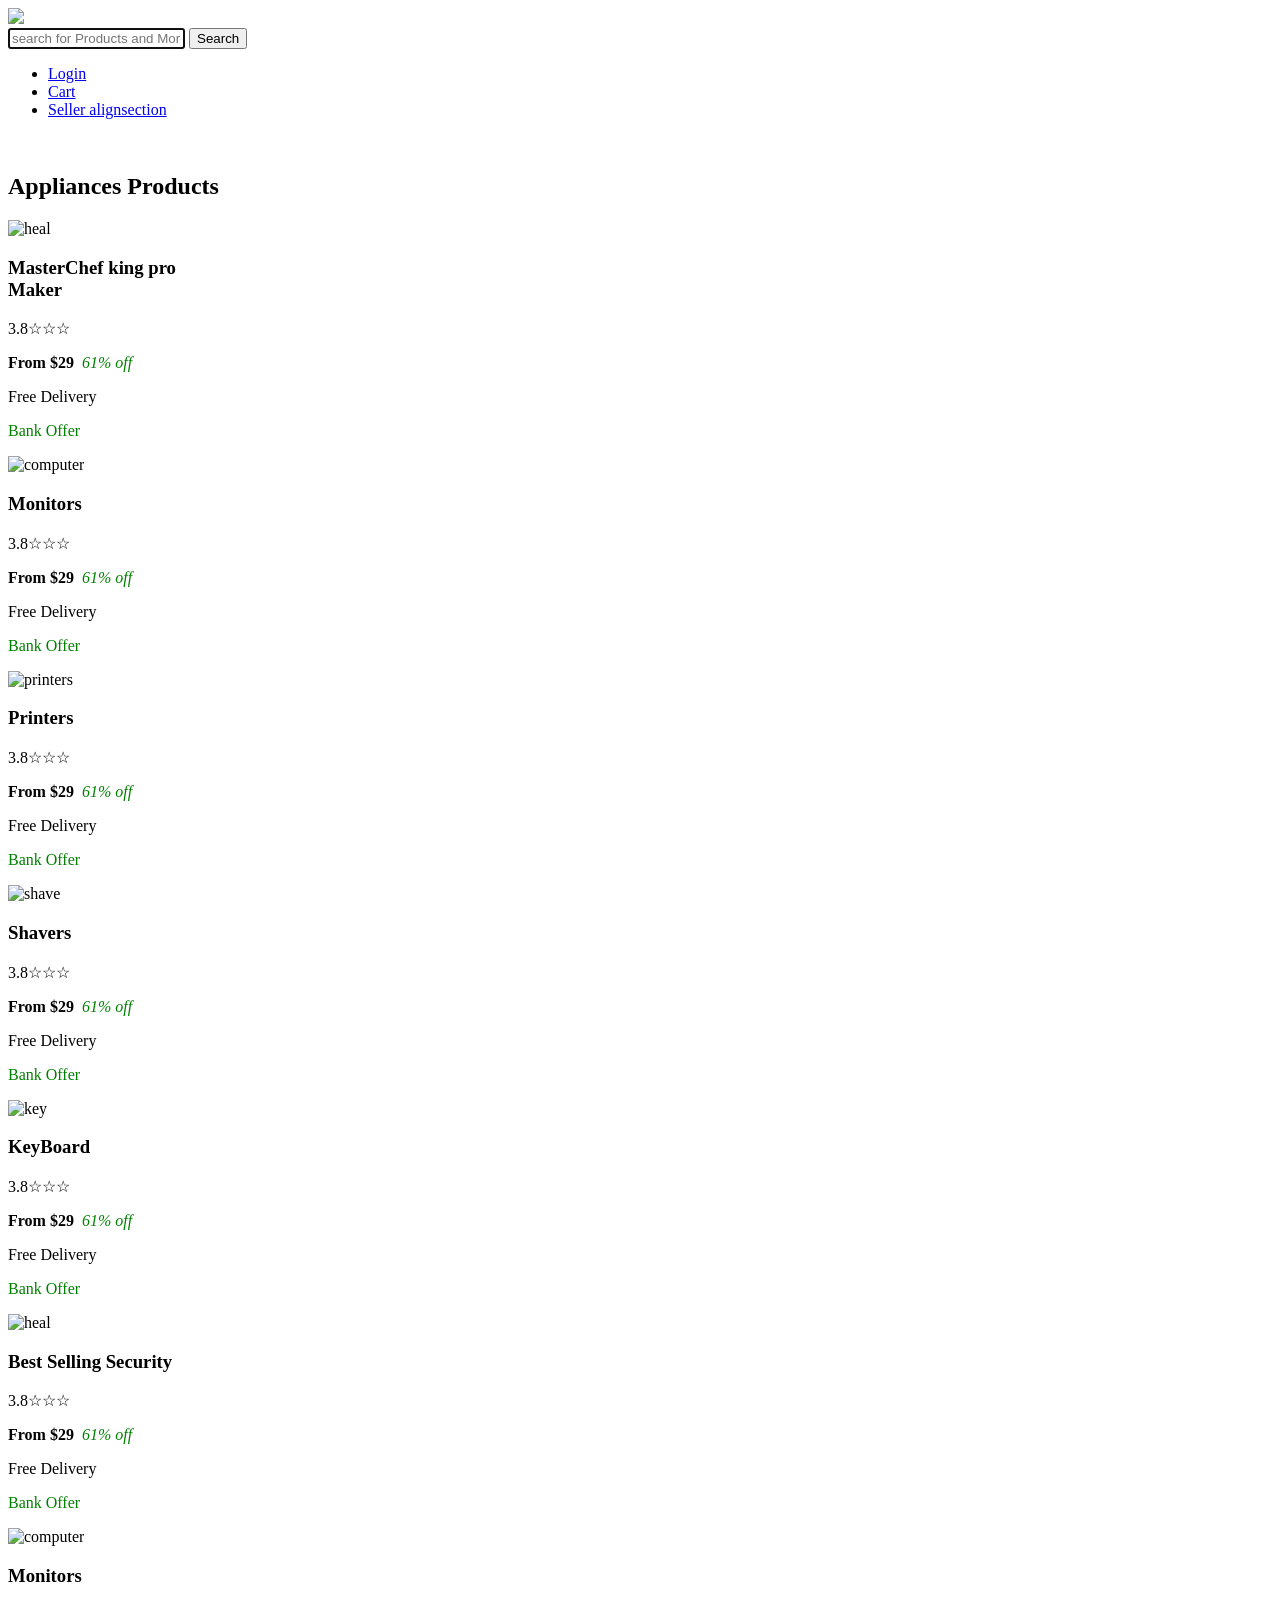
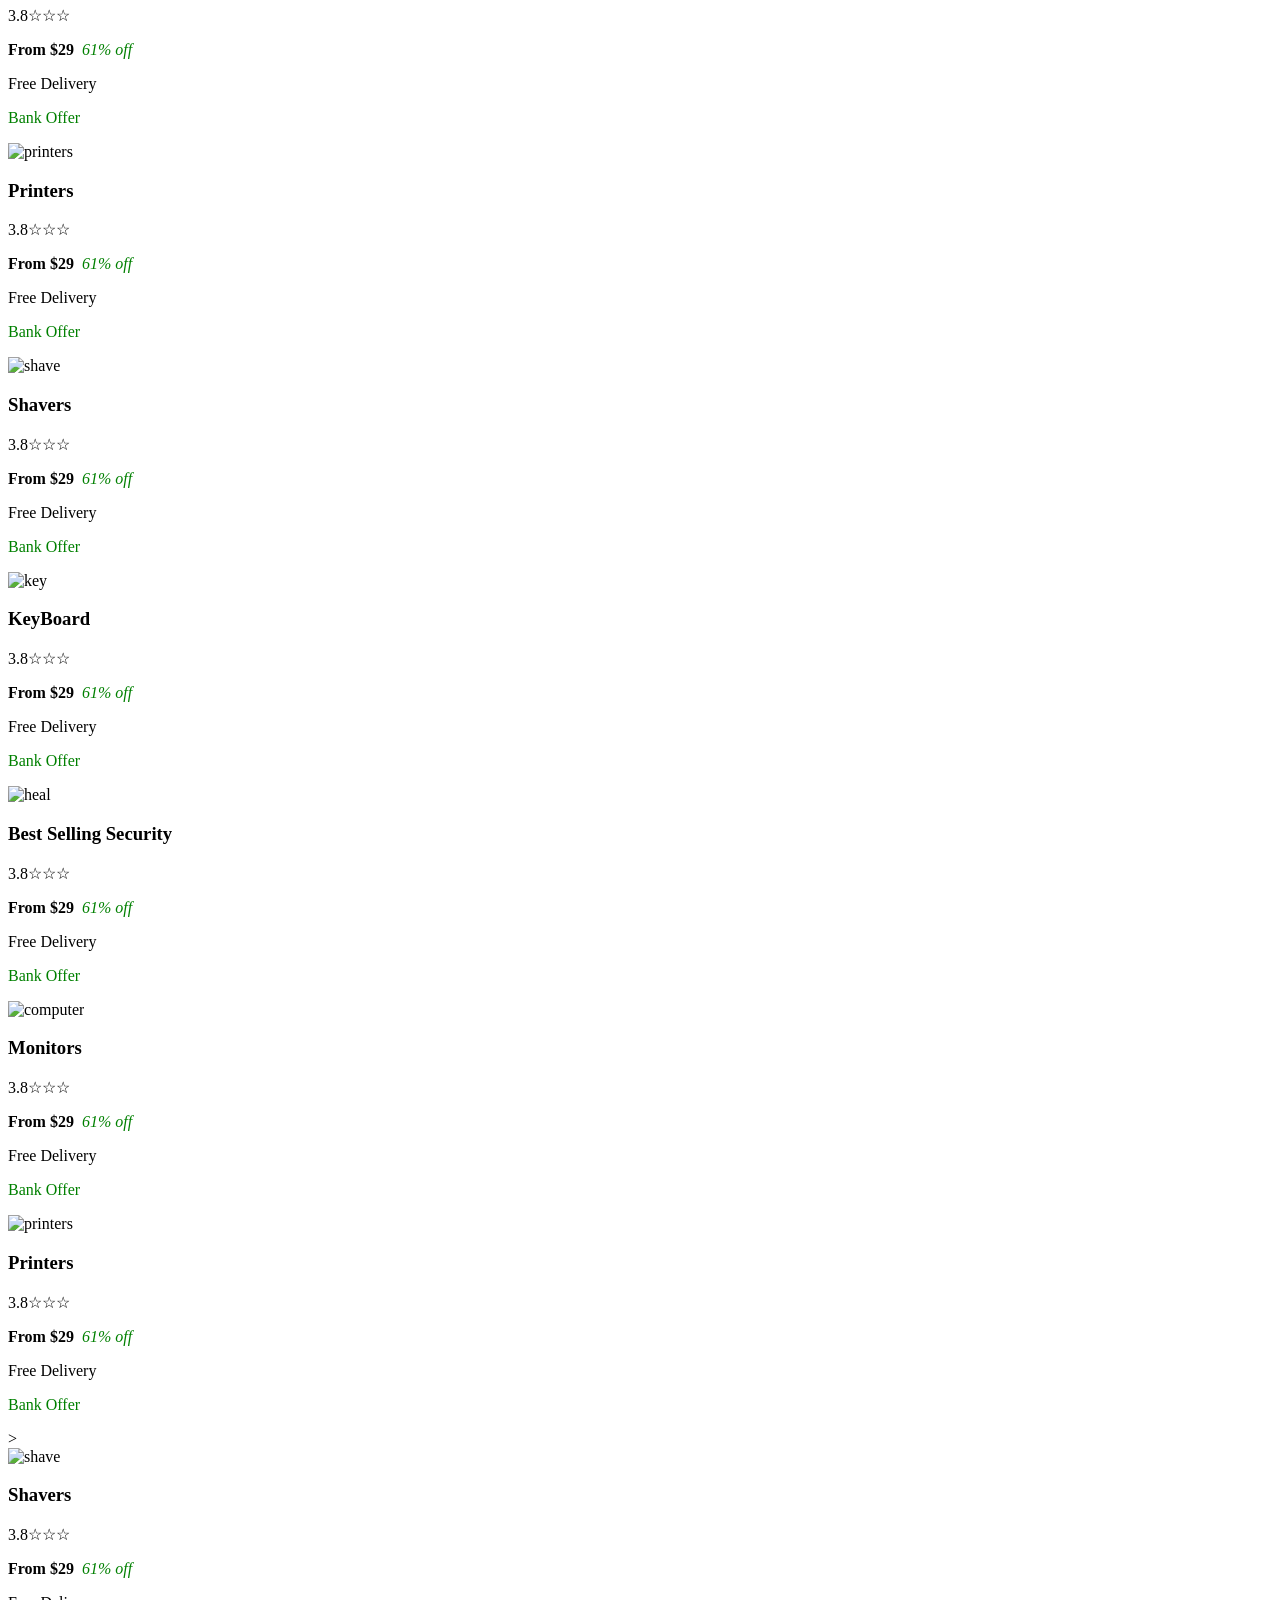
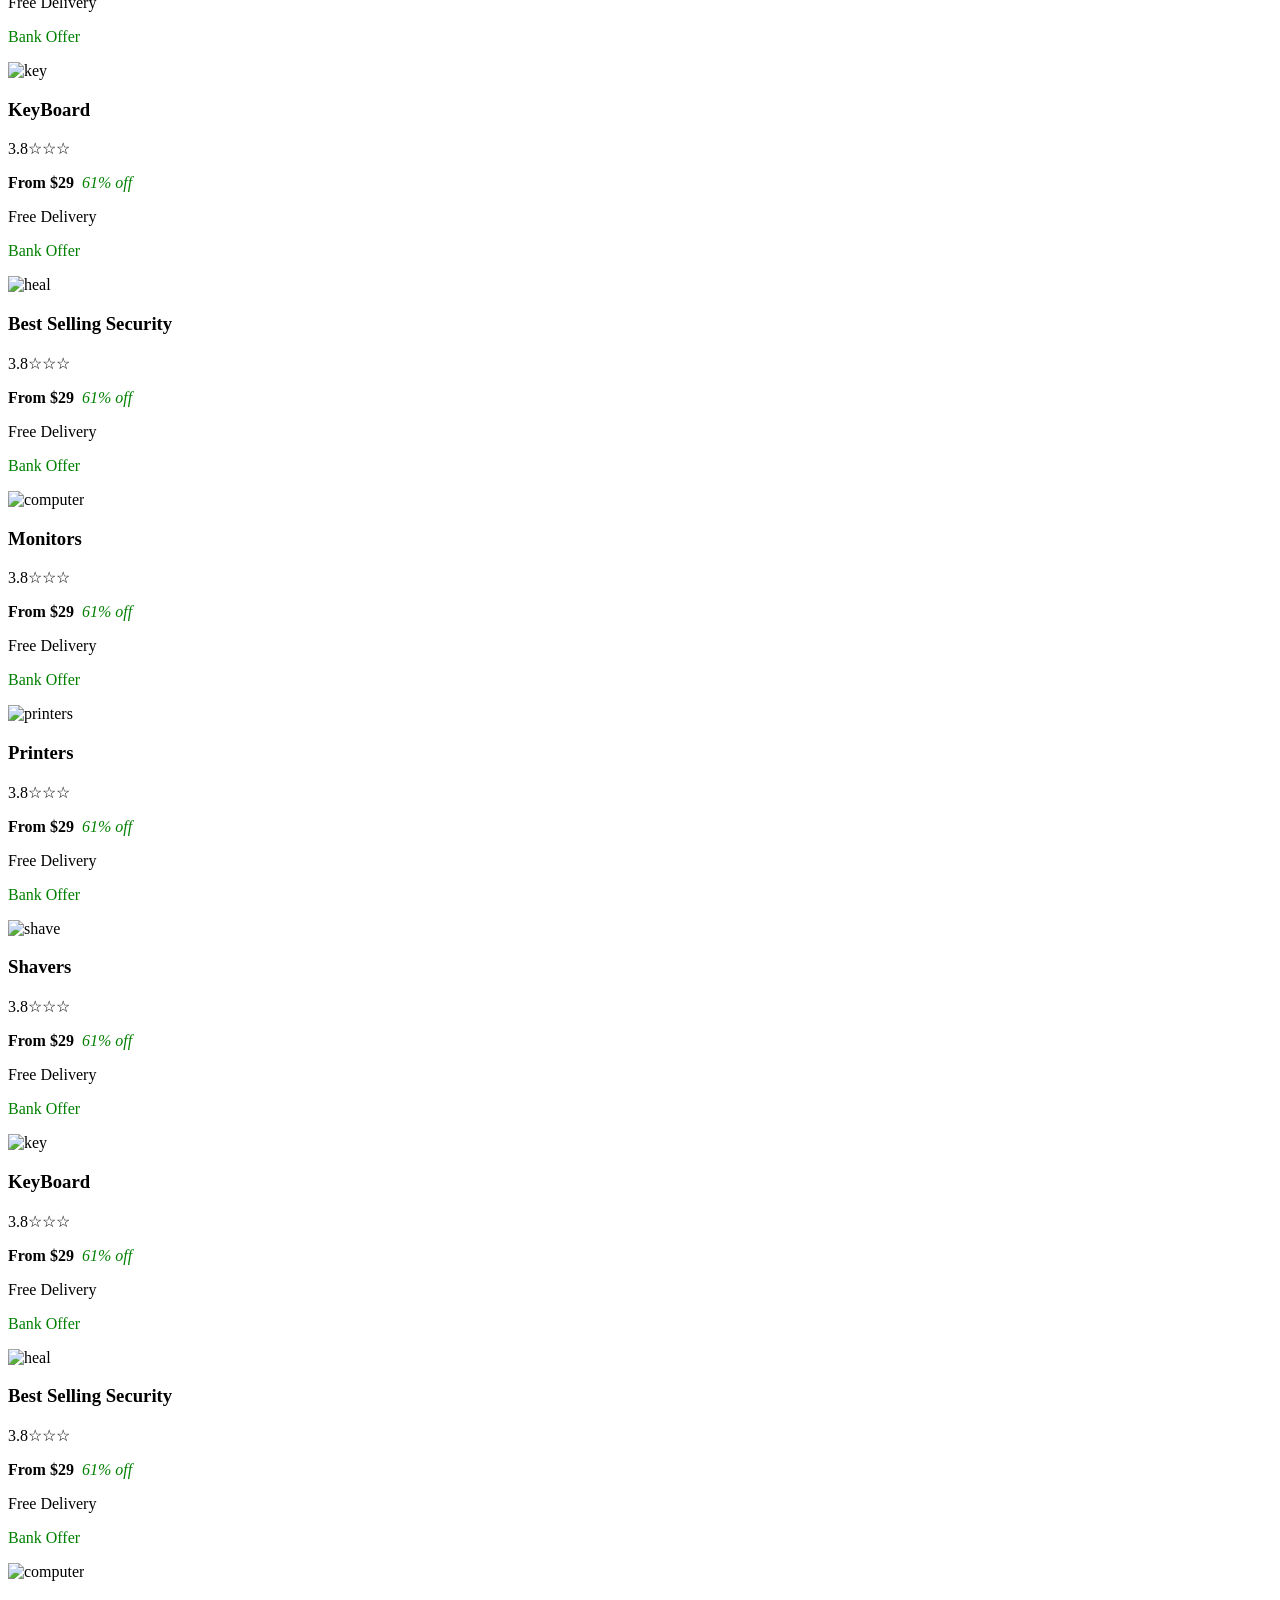
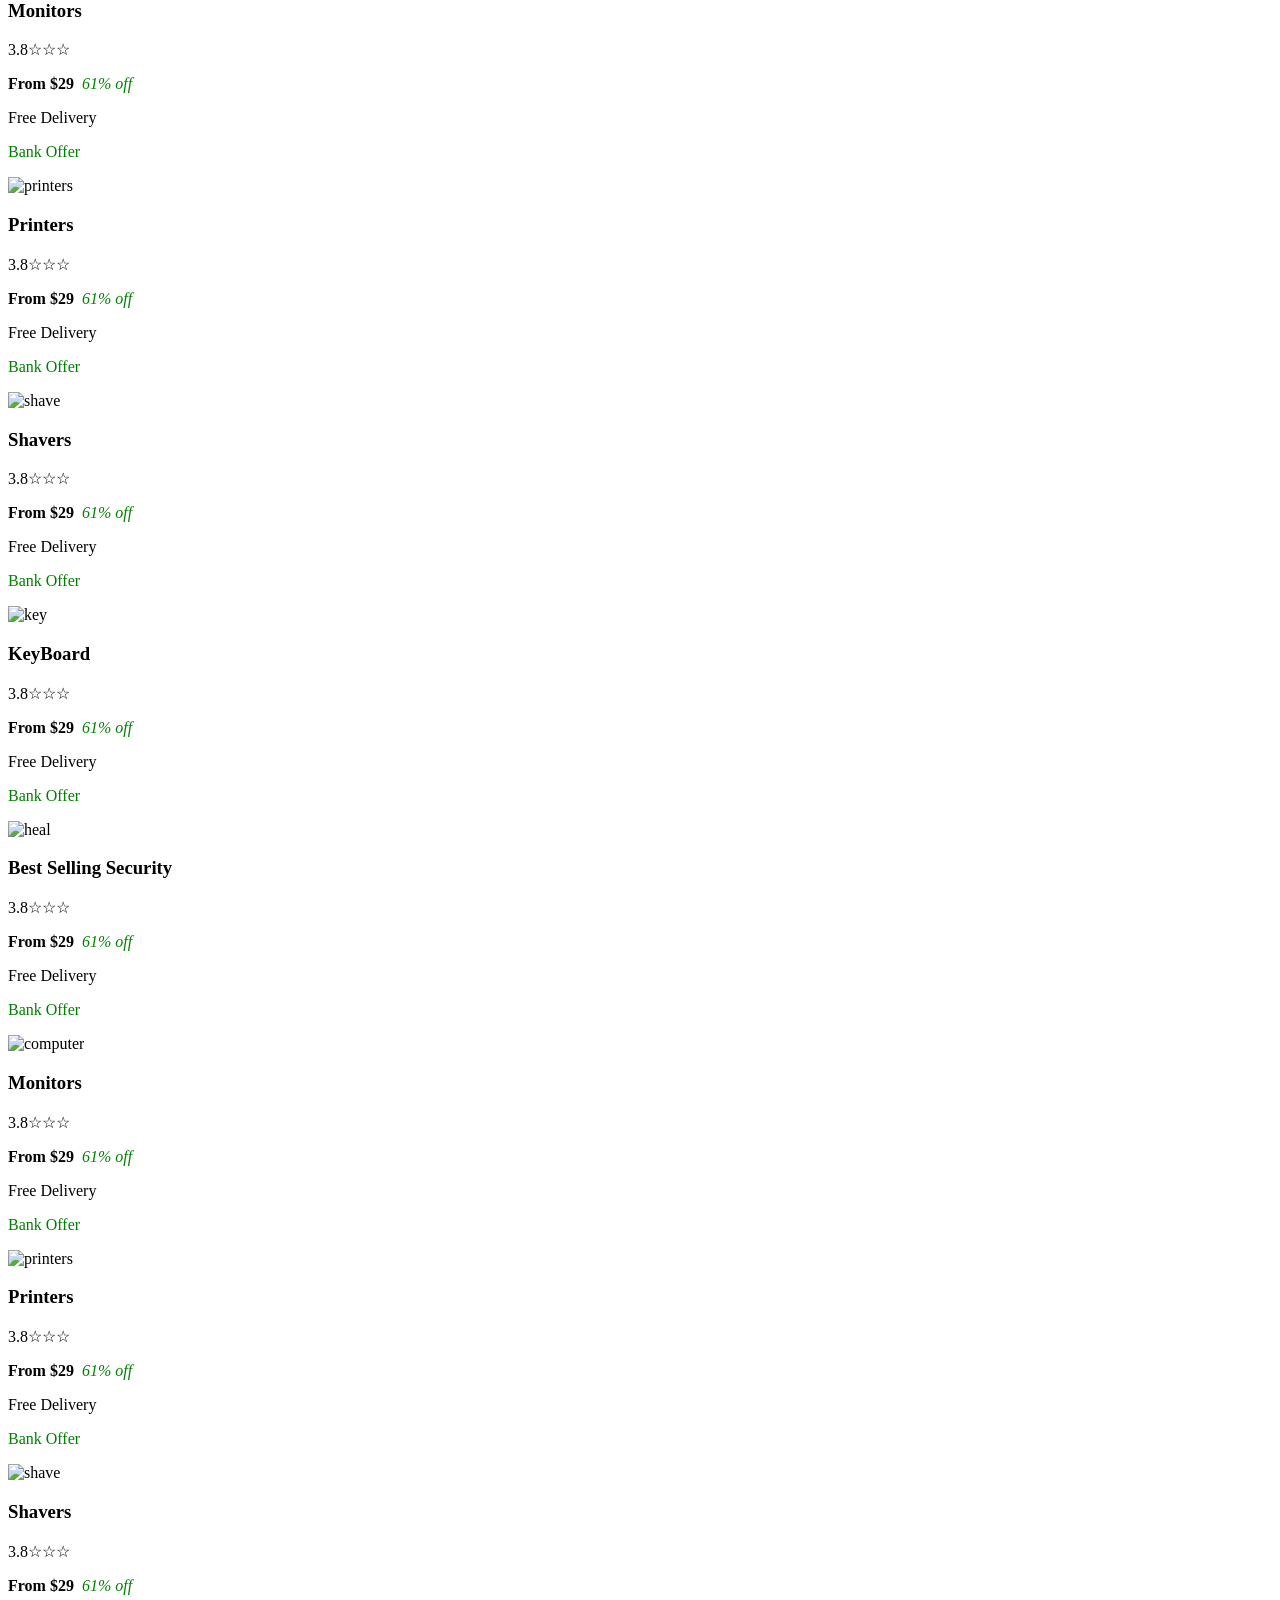
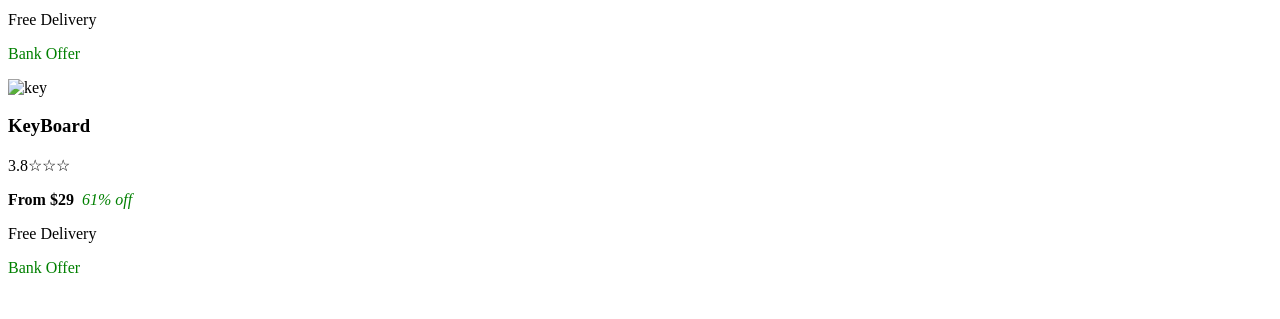
==== pages/Appliances.html @ 63fc553e "UPDATE: file-models" ====
<!DOCTYPE html>
<html lang="en">
<head>
    <meta charset="UTF-8">
    <meta name="viewport" content="width=device-width, initial-scale=1.0">
    <title>Document</title>
    <link rel="stylesheet" href="Gallary.css">
</head>
<body>

    <header>
        <div id="header">
            <div class="img">
                <img src="logo.png" >
            </div>
            <div class="search-bar">
                <input type="text" id="search-input" name="search-bar" placeholder="search for Products and More" autofocus>
                <button class="search-button"> Search </button>
            </div>
            <nav>

                <ul>
                    <li>
                        <a href="Login.html">
                            <i class="fas fa-user"></i>
                            <span class="link-text">Login</span>
                        </a>
                    </li>

                    <li>
                        <a href="card.html">
                            <i class="fa-solid fa-cart-shopping"></i>
                            <span class="link-text">Cart</span>
                        </a>
                    </li>
                    <li>
                        <a href="seller.html">
                            <i class="fa-solid fa-circle-up"></i>
                            <span class="link-text">Seller </span>alignsection
                        </a>
                    </li>
                </ul>
            </nav>
        </div>
    </header>
    <br>
    <section id="alignq">
        <div class="cont">
        <h1>Appliances Products</h1>
        <div>

        <div class="cont">
            <div class="product-item">
                <img src="img/El1.jfif" alt="heal">
                <h3>MasterChef king pro<br>Maker</h3>
                <span>3.8</span><span class="star">&#9734;</span><span class="star">&#9734;</span><span class="star">&#9734;</span>
                <p><b>From $29</b>&nbsp;&nbsp;<i style="color:green">61% off</i></p>
                <p>Free Delivery</p>
                <p style="color: green;"> Bank Offer</p>
         
            </div>
    
            <div class="product-item">
                <img src="computer.jpg" alt="computer">
                <h3>Monitors</h3>
                <span>3.8</span><span class="star">&#9734;</span><span class="star">&#9734;</span><span class="star">&#9734;</span>
                <p><b>From $29</b>&nbsp;&nbsp;<i style="color:green">61% off</i></p>
                <p>Free Delivery</p>
                <p style="color: green;"> Bank Offer</p>
            </div>
    
            <div class="product-item">
                <img src="printers.jpg" alt="printers">
                <h3>Printers</h3>
                <span>3.8</span><span class="star">&#9734;</span><span class="star">&#9734;</span><span class="star">&#9734;</span>
                <p><b>From $29</b>&nbsp;&nbsp;<i style="color:green">61% off</i></p>
                <p>Free Delivery</p>
                <p style="color: green;"> Bank Offer</p>
          
            </div>
    
            <div class="product-item">
                <img src="shave.webp" alt="shave">
                <h3>Shavers</h3>
                <span>3.8</span><span class="star">&#9734;</span><span class="star">&#9734;</span><span class="star">&#9734;</span>
                <p><b>From $29</b>&nbsp;&nbsp;<i style="color:green">61% off</i></p>
                <p>Free Delivery</p>
                <p style="color: green;"> Bank Offer</p>
            </div>
    
            <div class="product-item">
                <img src="key.jpg" alt="key">
                <h3>KeyBoard</h3>
                <span>3.8</span><span class="star">&#9734;</span><span class="star">&#9734;</span><span class="star">&#9734;</span>
                <p><b>From $29</b>&nbsp;&nbsp;<i style="color:green">61% off</i></p>
                <p>Free Delivery</p>
                <p style="color: green;"> Bank Offer</p>
            </div>

            <div class="product-item">
                <img src="heal.jpg" alt="heal">
                <h3>Best Selling Security</h3>
                <span>3.8</span><span class="star">&#9734;</span><span class="star">&#9734;</span><span class="star">&#9734;</span>
                <p><b>From $29</b>&nbsp;&nbsp;<i style="color:green">61% off</i></p>
                <p>Free Delivery</p>
                <p style="color: green;"> Bank Offer</p>
         
            </div>
    
            <div class="product-item">
                <img src="computer.jpg" alt="computer">
                <h3>Monitors</h3>
                <span>3.8</span><span class="star">&#9734;</span><span class="star">&#9734;</span><span class="star">&#9734;</span>
                <p><b>From $29</b>&nbsp;&nbsp;<i style="color:green">61% off</i></p>
                <p>Free Delivery</p>
                <p style="color: green;"> Bank Offer</p>
            </div>
    
            <div class="product-item">
                <img src="printers.jpg" alt="printers">
                <h3>Printers</h3>
                <span>3.8</span><span class="star">&#9734;</span><span class="star">&#9734;</span><span class="star">&#9734;</span>
                <p><b>From $29</b>&nbsp;&nbsp;<i style="color:green">61% off</i></p>
                <p>Free Delivery</p>
                <p style="color: green;"> Bank Offer</p>
          
            </div>
    
            <div class="product-item">
                <img src="shave.webp" alt="shave">
                <h3>Shavers</h3>
                <span>3.8</span><span class="star">&#9734;</span><span class="star">&#9734;</span><span class="star">&#9734;</span>
                <p><b>From $29</b>&nbsp;&nbsp;<i style="color:green">61% off</i></p>
                <p>Free Delivery</p>
                <p style="color: green;"> Bank Offer</p>
            </div>
    
            <div class="product-item">
                <img src="key.jpg" alt="key">
                <h3>KeyBoard</h3>
                <span>3.8</span><span class="star">&#9734;</span><span class="star">&#9734;</span><span class="star">&#9734;</span>
                <p><b>From $29</b>&nbsp;&nbsp;<i style="color:green">61% off</i></p>
                <p>Free Delivery</p>
                <p style="color: green;"> Bank Offer</p>
            </div>

            <div class="product-item">
                <img src="heal.jpg" alt="heal">
                <h3>Best Selling Security</h3>
                <span>3.8</span><span class="star">&#9734;</span><span class="star">&#9734;</span><span class="star">&#9734;</span>
                <p><b>From $29</b>&nbsp;&nbsp;<i style="color:green">61% off</i></p>
                <p>Free Delivery</p>
                <p style="color: green;"> Bank Offer</p>
         
            </div>
    
            <div class="product-item">
                <img src="computer.jpg" alt="computer">
                <h3>Monitors</h3>
                <span>3.8</span><span class="star">&#9734;</span><span class="star">&#9734;</span><span class="star">&#9734;</span>
                <p><b>From $29</b>&nbsp;&nbsp;<i style="color:green">61% off</i></p>
                <p>Free Delivery</p>
                <p style="color: green;"> Bank Offer</p>
            </div>
    
            <div class="product-item">
                <img src="printers.jpg" alt="printers">
                <h3>Printers</h3>
                <span>3.8</span><span class="star">&#9734;</span><span class="star">&#9734;</span><span class="star">&#9734;</span>
                <p><b>From $29</b>&nbsp;&nbsp;<i style="color:green">61% off</i></p>
                <p>Free Delivery</p>
                <p style="color: green;"> Bank Offer</p>>
          
            </div>
    
            <div class="product-item">
                <img src="shave.webp" alt="shave">
                <h3>Shavers</h3>
                <span>3.8</span><span class="star">&#9734;</span><span class="star">&#9734;</span><span class="star">&#9734;</span>
                <p><b>From $29</b>&nbsp;&nbsp;<i style="color:green">61% off</i></p>
                <p>Free Delivery</p>
                <p style="color: green;"> Bank Offer</p>
            </div>
    
            <div class="product-item">
                <img src="key.jpg" alt="key">
                <h3>KeyBoard</h3>
                <span>3.8</span><span class="star">&#9734;</span><span class="star">&#9734;</span><span class="star">&#9734;</span>
                <p><b>From $29</b>&nbsp;&nbsp;<i style="color:green">61% off</i></p>
                <p>Free Delivery</p>
                <p style="color: green;"> Bank Offer</p>
            </div>

            <div class="product-item">
                <img src="heal.jpg" alt="heal">
                <h3>Best Selling Security</h3>
                <span>3.8</span><span class="star">&#9734;</span><span class="star">&#9734;</span><span class="star">&#9734;</span>
                <p><b>From $29</b>&nbsp;&nbsp;<i style="color:green">61% off</i></p>
                <p>Free Delivery</p>
                <p style="color: green;"> Bank Offer</p>
         
            </div>
    
            <div class="product-item">
                <img src="computer.jpg" alt="computer">
                <h3>Monitors</h3>
                <span>3.8</span><span class="star">&#9734;</span><span class="star">&#9734;</span><span class="star">&#9734;</span>
                <p><b>From $29</b>&nbsp;&nbsp;<i style="color:green">61% off</i></p>
                <p>Free Delivery</p>
                <p style="color: green;"> Bank Offer</p>
            </div>
    
            <div class="product-item">
                <img src="printers.jpg" alt="printers">
                <h3>Printers</h3>
                <span>3.8</span><span class="star">&#9734;</span><span class="star">&#9734;</span><span class="star">&#9734;</span>
                <p><b>From $29</b>&nbsp;&nbsp;<i style="color:green">61% off</i></p>
                <p>Free Delivery</p>
                <p style="color: green;"> Bank Offer</p>
          
            </div>
    
            <div class="product-item">
                <img src="shave.webp" alt="shave">
                <h3>Shavers</h3>
                <span>3.8</span><span class="star">&#9734;</span><span class="star">&#9734;</span><span class="star">&#9734;</span>
                <p><b>From $29</b>&nbsp;&nbsp;<i style="color:green">61% off</i></p>
                <p>Free Delivery</p>
                <p style="color: green;"> Bank Offer</p>
            </div>
    
            <div class="product-item">
                <img src="key.jpg" alt="key">
                <h3>KeyBoard</h3>
                <span>3.8</span><span class="star">&#9734;</span><span class="star">&#9734;</span><span class="star">&#9734;</span>
                <p><b>From $29</b>&nbsp;&nbsp;<i style="color:green">61% off</i></p>
                <p>Free Delivery</p>
                <p style="color: green;"> Bank Offer</p>
            </div>

            <div class="product-item">
                <img src="heal.jpg" alt="heal">
                <h3>Best Selling Security</h3>
                <span>3.8</span><span class="star">&#9734;</span><span class="star">&#9734;</span><span class="star">&#9734;</span>
                <p><b>From $29</b>&nbsp;&nbsp;<i style="color:green">61% off</i></p>
                <p>Free Delivery</p>
                <p style="color: green;"> Bank Offer</p>
         
            </div>
    
            <div class="product-item">
                <img src="computer.jpg" alt="computer">
                <h3>Monitors</h3>
                <span>3.8</span><span class="star">&#9734;</span><span class="star">&#9734;</span><span class="star">&#9734;</span>
                <p><b>From $29</b>&nbsp;&nbsp;<i style="color:green">61% off</i></p>
                <p>Free Delivery</p>
                <p style="color: green;"> Bank Offer</p>
            </div>
    
            <div class="product-item">
                <img src="printers.jpg" alt="printers">
                <h3>Printers</h3>
                <span>3.8</span><span class="star">&#9734;</span><span class="star">&#9734;</span><span class="star">&#9734;</span>
                <p><b>From $29</b>&nbsp;&nbsp;<i style="color:green">61% off</i></p>
                <p>Free Delivery</p>
                <p style="color: green;"> Bank Offer</p>
          
            </div>
    
            <div class="product-item">
                <img src="shave.webp" alt="shave">
                <h3>Shavers</h3>
                <span>3.8</span><span class="star">&#9734;</span><span class="star">&#9734;</span><span class="star">&#9734;</span>
                <p><b>From $29</b>&nbsp;&nbsp;<i style="color:green">61% off</i></p>
                <p>Free Delivery</p>
                <p style="color: green;"> Bank Offer</p>
            </div>
    
            <div class="product-item">
                <img src="key.jpg" alt="key">
                <h3>KeyBoard</h3>
                <span>3.8</span><span class="star">&#9734;</span><span class="star">&#9734;</span><span class="star">&#9734;</span>
                <p><b>From $29</b>&nbsp;&nbsp;<i style="color:green">61% off</i></p>
                <p>Free Delivery</p>
                <p style="color: green;"> Bank Offer</p>
            </div>

            <div class="product-item">
                <img src="heal.jpg" alt="heal">
                <h3>Best Selling Security</h3>
                <span>3.8</span><span class="star">&#9734;</span><span class="star">&#9734;</span><span class="star">&#9734;</span>
                <p><b>From $29</b>&nbsp;&nbsp;<i style="color:green">61% off</i></p>
                <p>Free Delivery</p>
                <p style="color: green;"> Bank Offer</p>
         
            </div>
    
            <div class="product-item">
                <img src="computer.jpg" alt="computer">
                <h3>Monitors</h3>
                <span>3.8</span><span class="star">&#9734;</span><span class="star">&#9734;</span><span class="star">&#9734;</span>
                <p><b>From $29</b>&nbsp;&nbsp;<i style="color:green">61% off</i></p>
                <p>Free Delivery</p>
                <p style="color: green;"> Bank Offer</p>
            </div>
    
            <div class="product-item">
                <img src="printers.jpg" alt="printers">
                <h3>Printers</h3>
                <span>3.8</span><span class="star">&#9734;</span><span class="star">&#9734;</span><span class="star">&#9734;</span>
                <p><b>From $29</b>&nbsp;&nbsp;<i style="color:green">61% off</i></p>
                <p>Free Delivery</p>
                <p style="color: green;"> Bank Offer</p>
            </div>
    
            <div class="product-item">
                <img src="shave.webp" alt="shave">
                <h3>Shavers</h3>
                <span>3.8</span><span class="star">&#9734;</span><span class="star">&#9734;</span><span class="star">&#9734;</span>
                <p><b>From $29</b>&nbsp;&nbsp;<i style="color:green">61% off</i></p>
                <p>Free Delivery</p>
                <p style="color: green;"> Bank Offer</p>
            </div>
    
            <div class="product-item">
                <img src="key.jpg" alt="key">
                <h3>KeyBoard</h3>
                <span>3.8</span><span class="star">&#9734;</span><span class="star">&#9734;</span><span class="star">&#9734;</span>
                <p><b>From $29</b>&nbsp;&nbsp;<i style="color:green">61% off</i></p>
                <p>Free Delivery</p>
                <p style="color: green;"> Bank Offer</p>
            </div>
        </div>
    </section>
    <br>

</body>
</html>
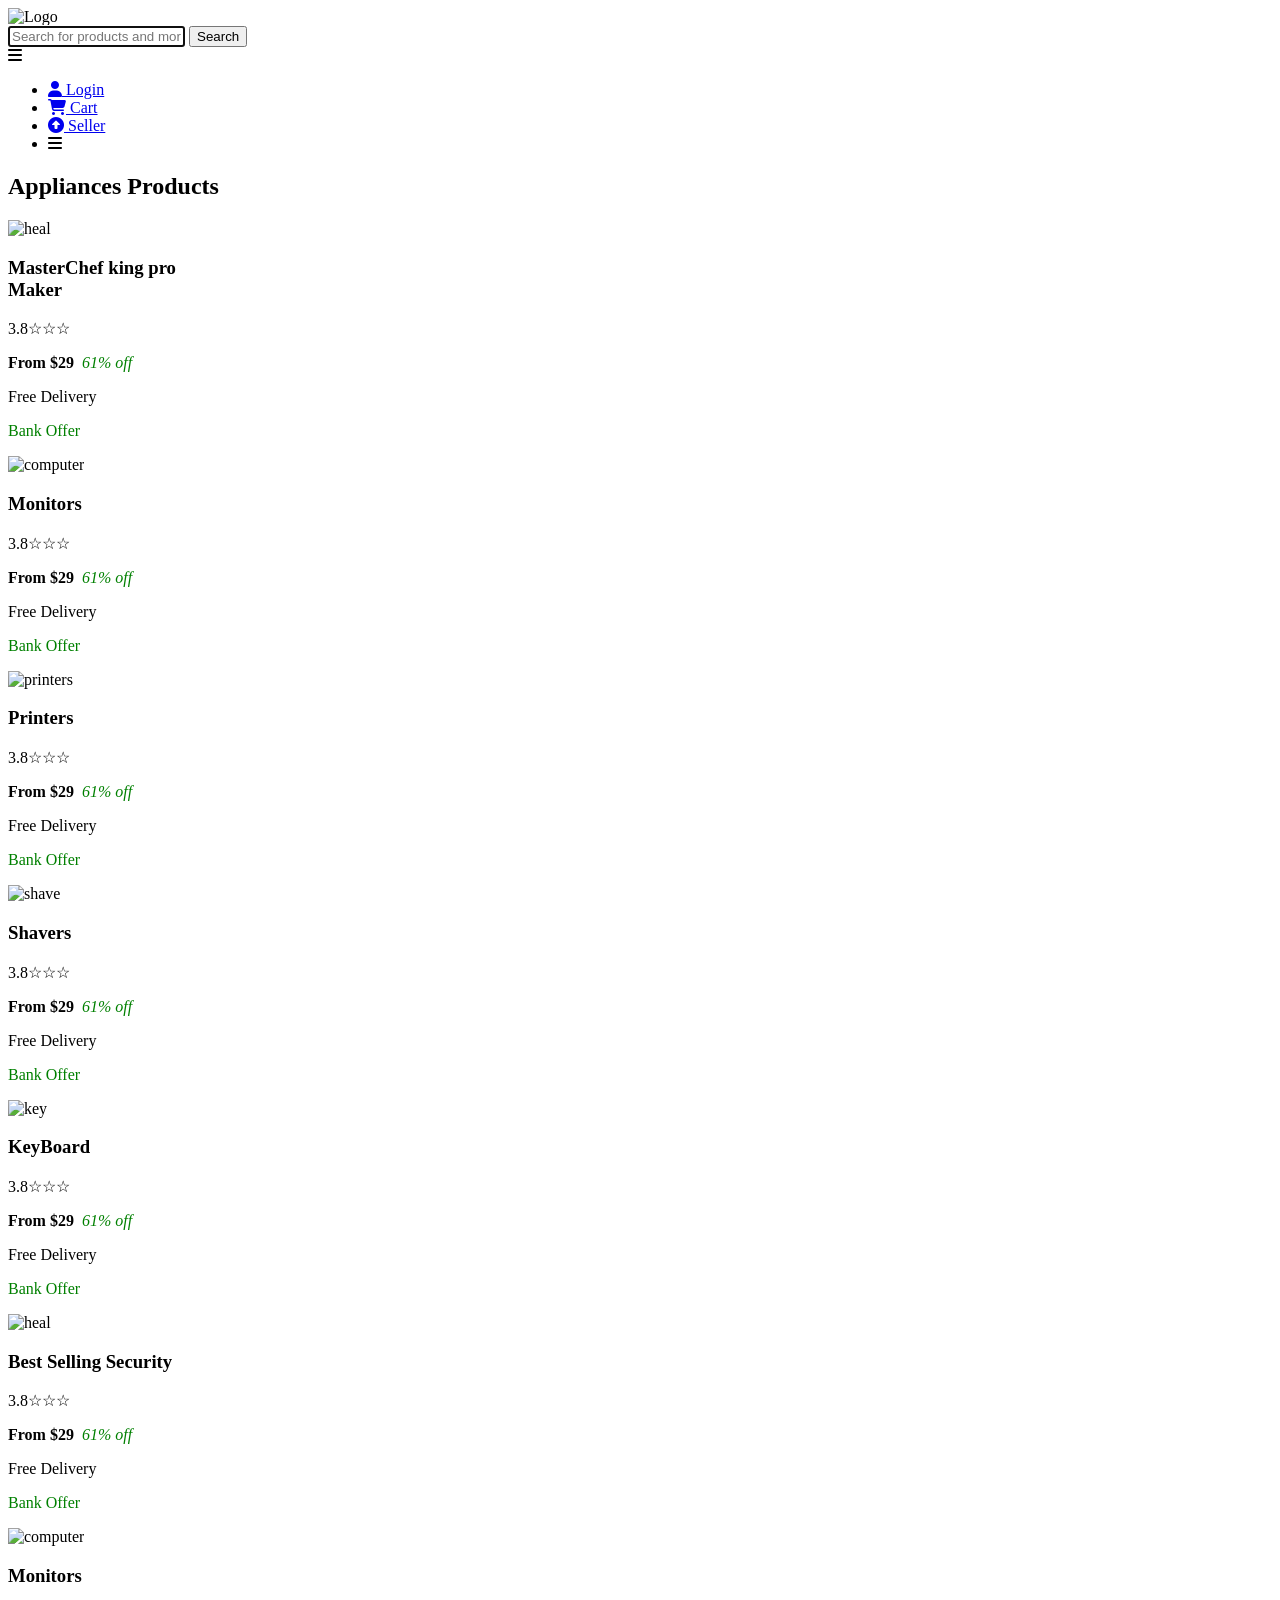
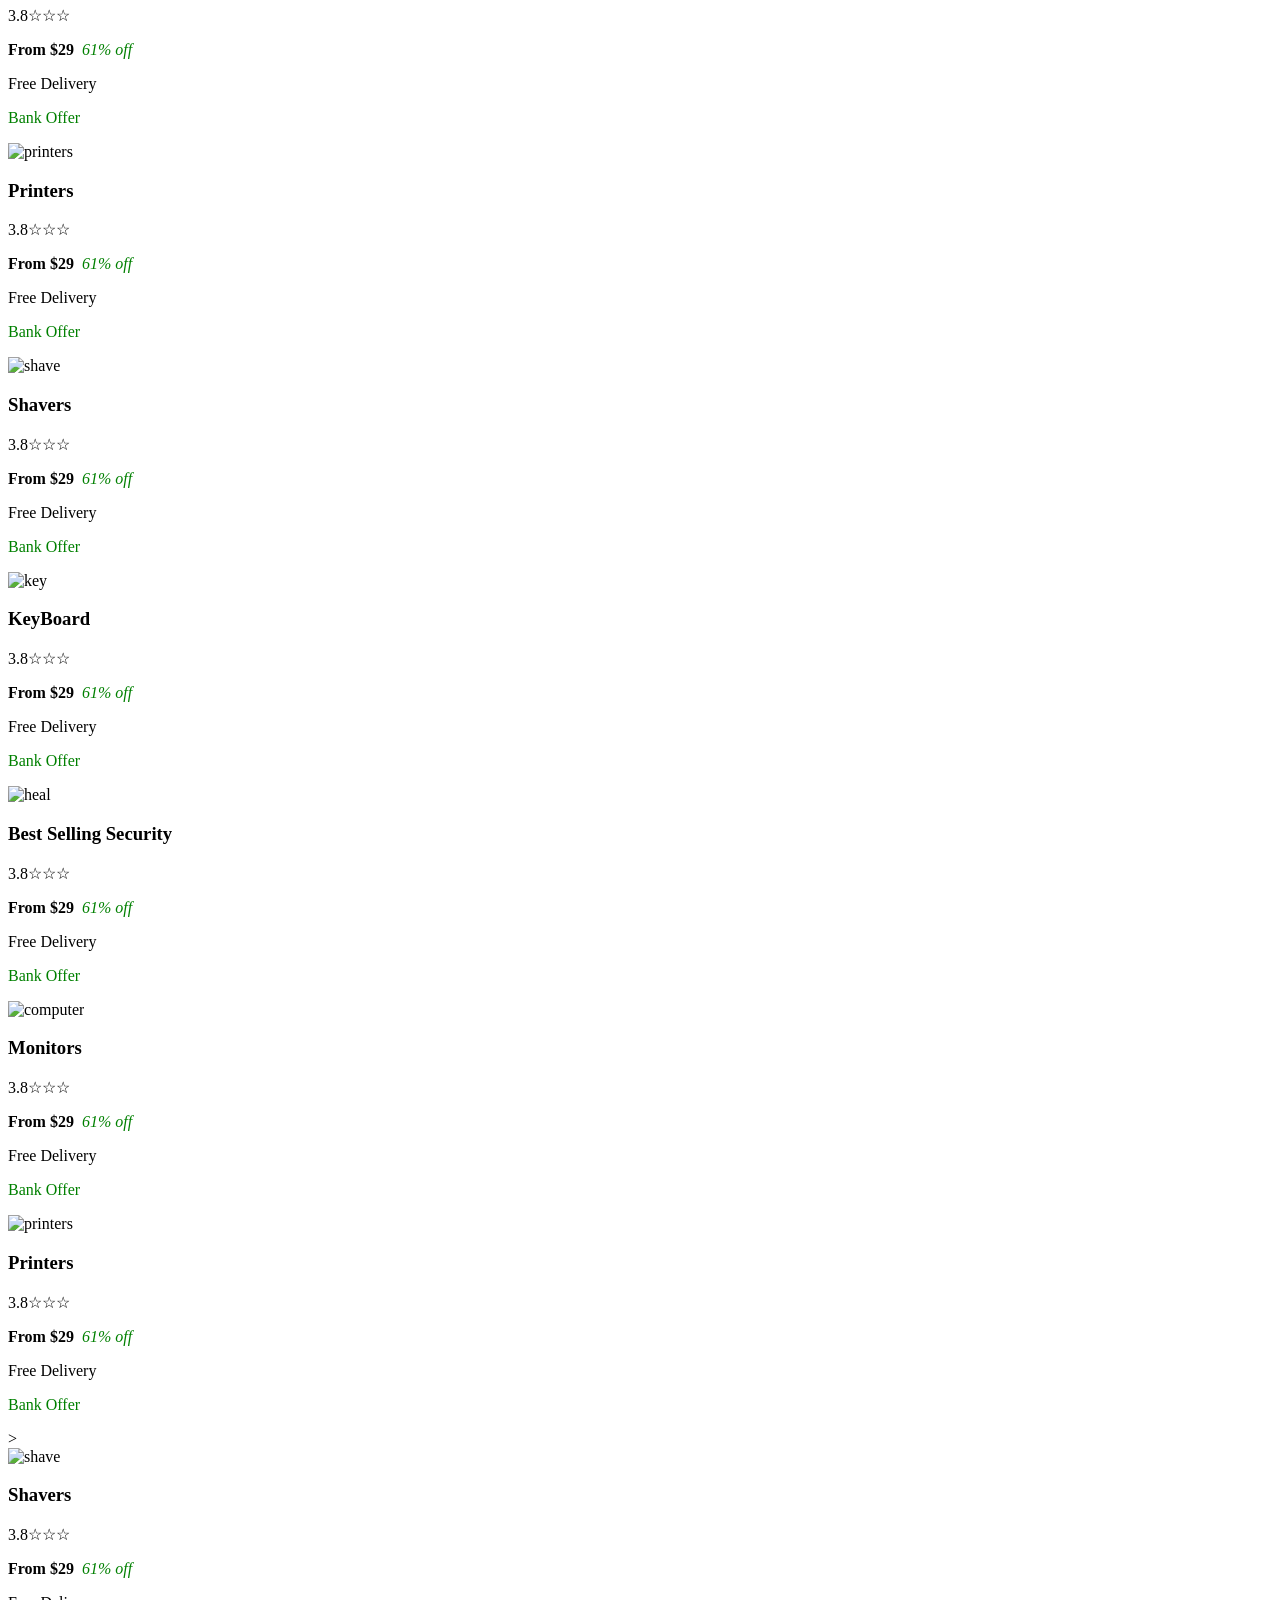
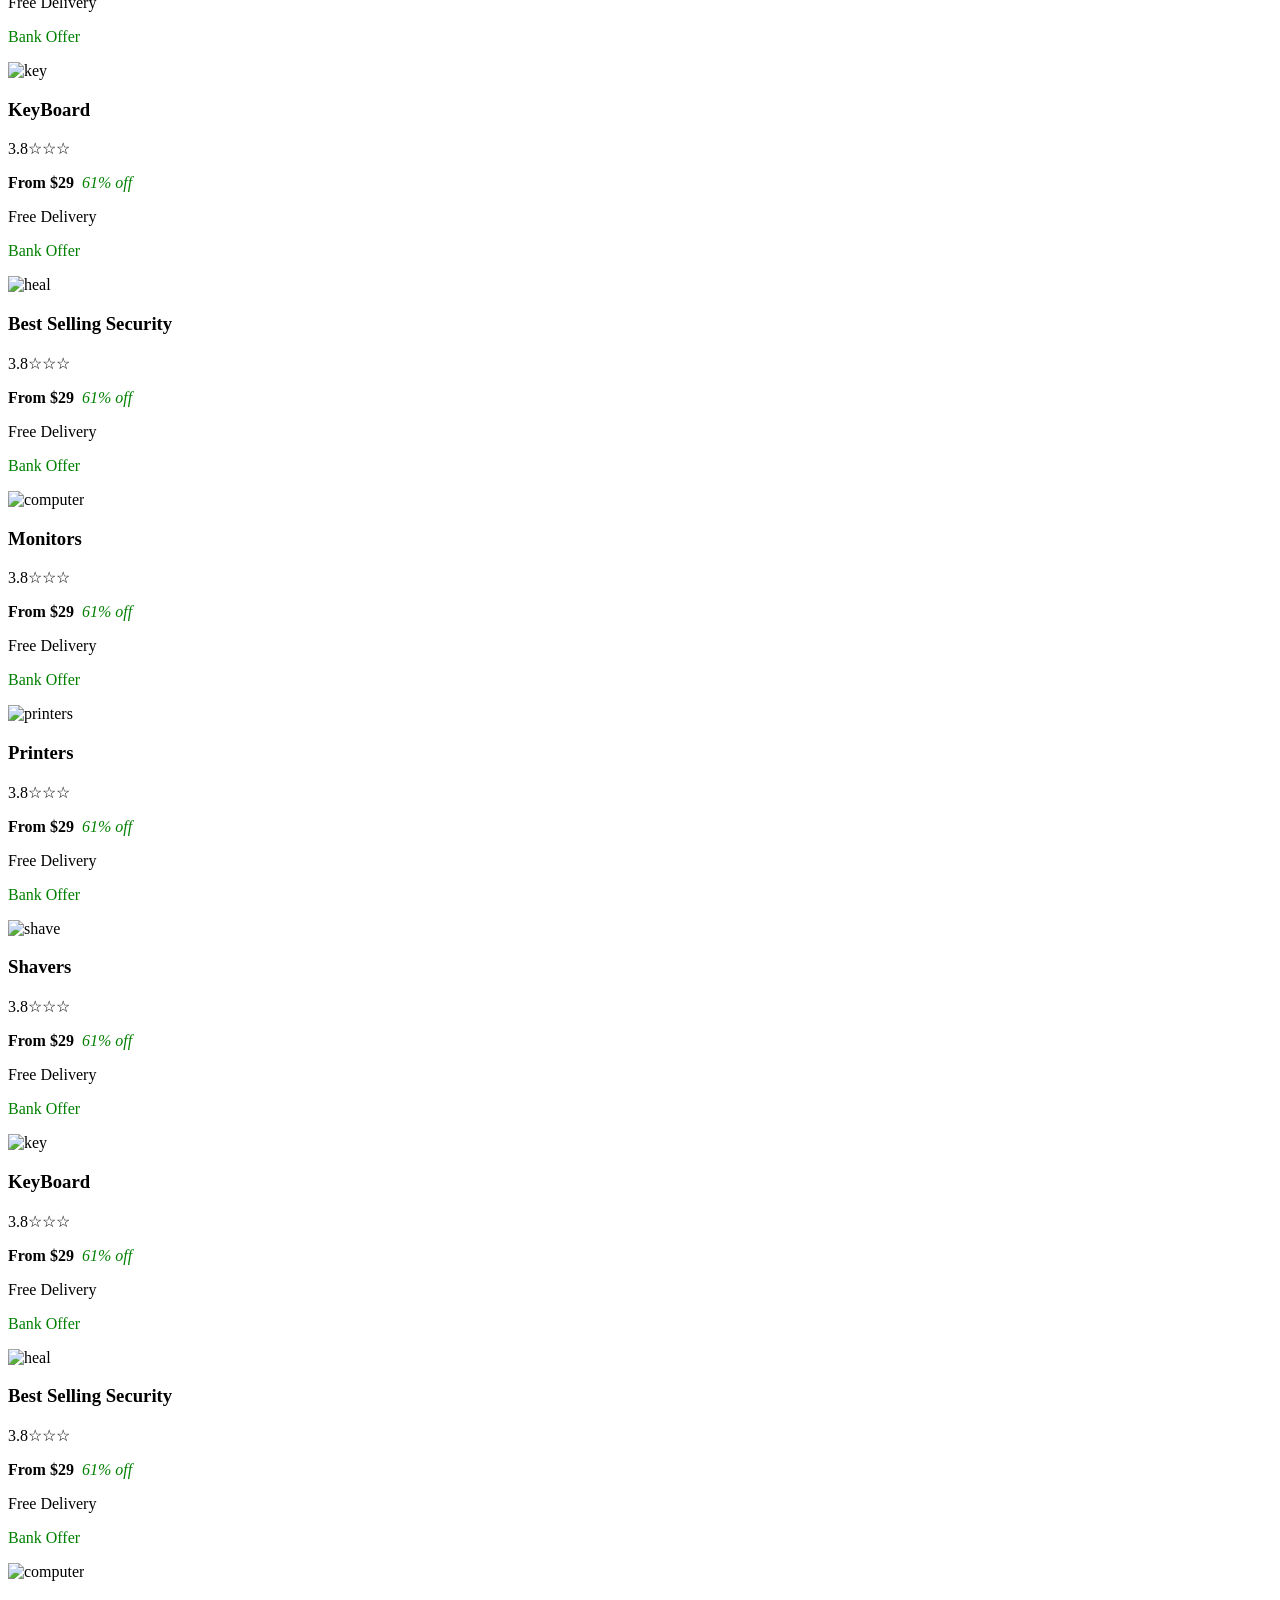
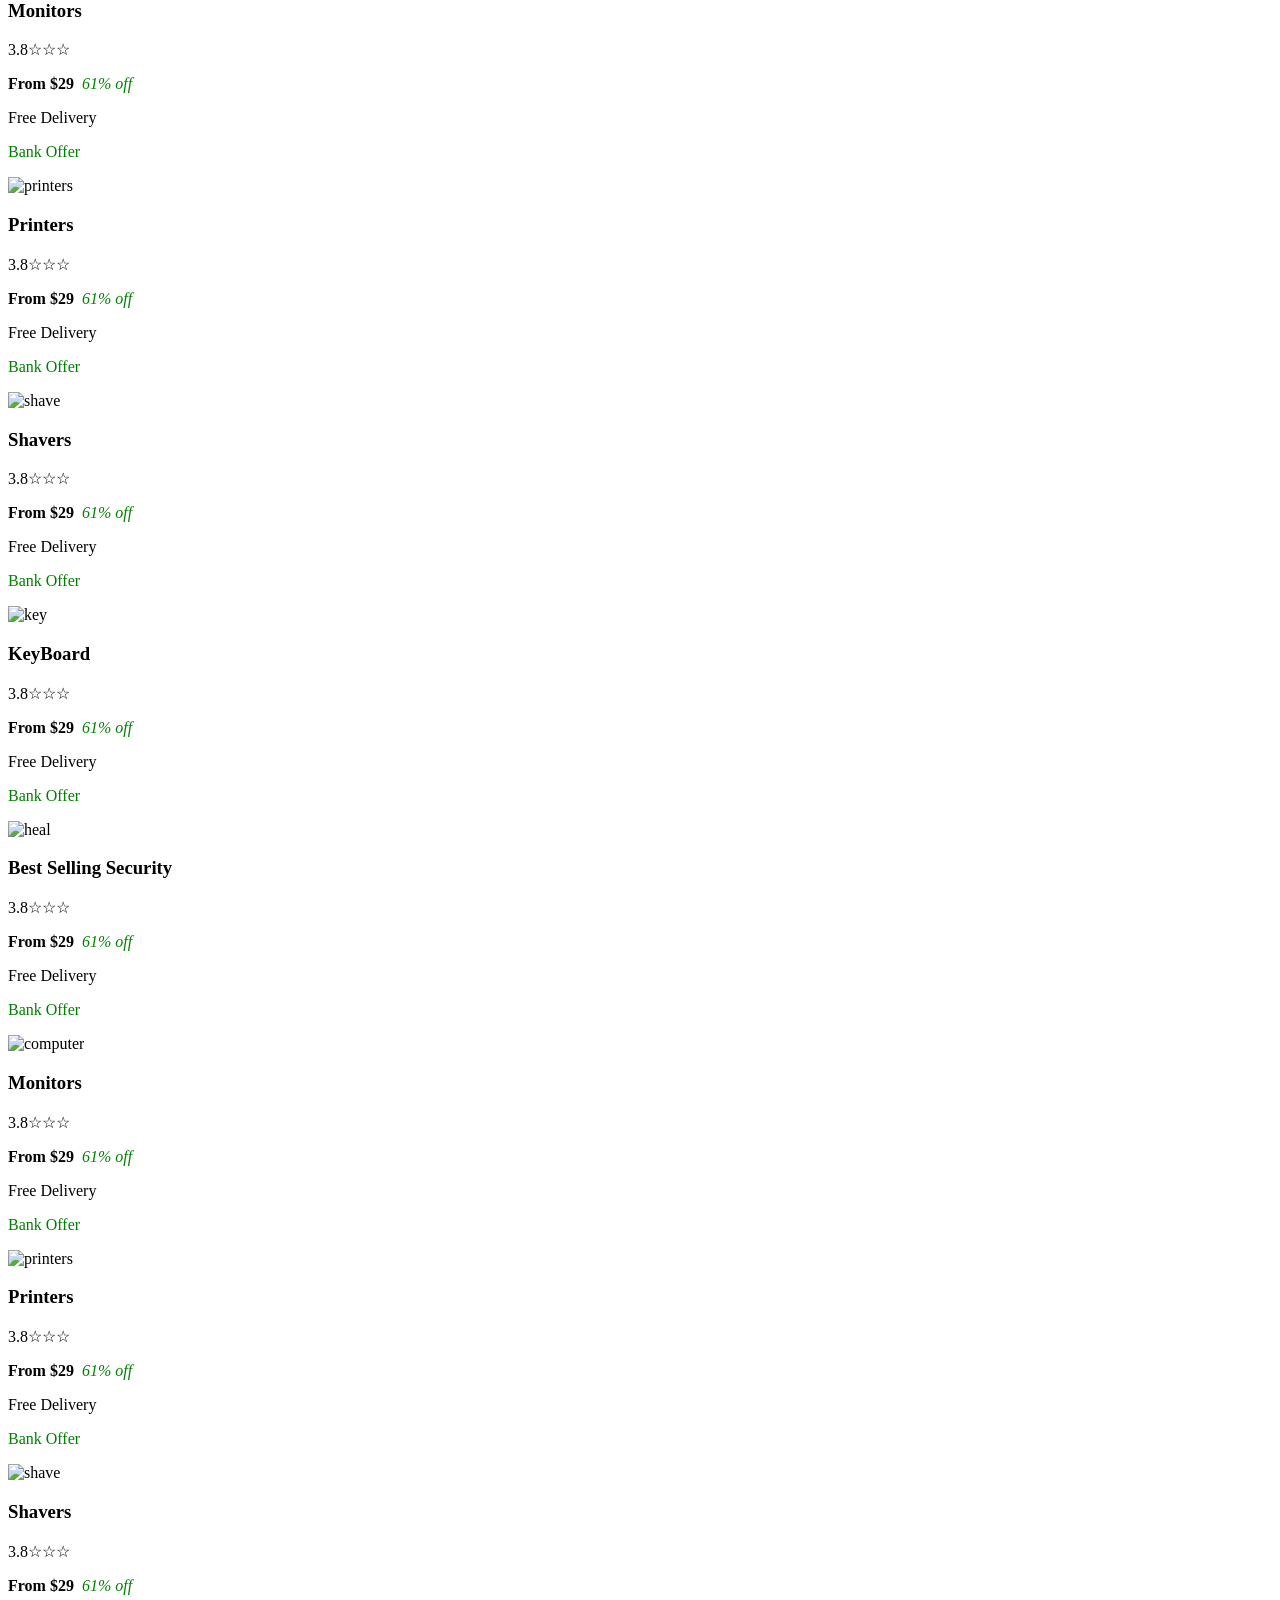
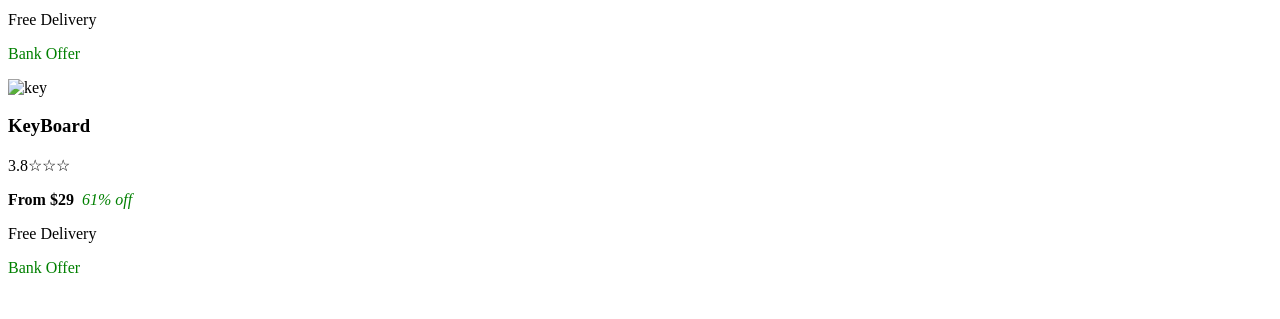
==== commit c21e7747: "MODIFIED: Header-alignments" ====
--- a/pages/Appliances.html
+++ b/pages/Appliances.html
@@ -1,49 +1,62 @@
 <!DOCTYPE html>
 <html lang="en">
+
 <head>
     <meta charset="UTF-8">
+    <meta http-equiv="X-UA-Compatible" content="IE=edge">
     <meta name="viewport" content="width=device-width, initial-scale=1.0">
-    <title>Document</title>
-    <link rel="stylesheet" href="Gallary.css">
+    <link rel="icon" href="./assert/img/logos.png" type="image/icon">
+    <title>Flipkart</title>
+    <link rel="stylesheet" type="text/css" href="./assert/css/navbarFooter.css"">
+    <link rel=" stylesheet" href="./assert/css/index.css">
+    <link rel="icon" href="./assert/images/logos.png" type="image/png">
+    <link href="https://cdnjs.cloudflare.com/ajax/libs/font-awesome/6.5.1/css/all.min.css" rel="stylesheet" />
 </head>
+
 <body>
-
     <header>
         <div id="header">
-            <div class="img">
-                <img src="logo.png" >
-            </div>
+            <div class="logo">
+                <img src="./assert/img/flipkarts.png" alt="Logo">
+            </div>
+
             <div class="search-bar">
-                <input type="text" id="search-input" name="search-bar" placeholder="search for Products and More" autofocus>
-                <button class="search-button"> Search </button>
-            </div>
-            <nav>
-
+                <input type="text" id="search-input" placeholder="Search for products and more" autofocus>
+                <button class="search-button">Search</button>
+            </div>
+
+            <div class="hamburger" id="hamburger">
+                <i class="fas fa-bars"></i>
+            </div>
+
+            <nav id="nav-menu">
                 <ul>
                     <li>
-                        <a href="Login.html">
+                        <a href="./pages/Login.html">
                             <i class="fas fa-user"></i>
-                            <span class="link-text">Login</span>
-                        </a>
-                    </li>
-
-                    <li>
-                        <a href="card.html">
-                            <i class="fa-solid fa-cart-shopping"></i>
-                            <span class="link-text">Cart</span>
+                            <span>Login</span>
                         </a>
                     </li>
                     <li>
-                        <a href="seller.html">
-                            <i class="fa-solid fa-circle-up"></i>
-                            <span class="link-text">Seller </span>alignsection
+                        <a href="./pages/card.html">
+                            <i class="fas fa-shopping-cart"></i>
+                            <span>Cart</span>
                         </a>
+                    </li>
+                    <li>
+                        <a href="./pages/seller.html">
+                            <i class="fas fa-circle-up"></i>
+                            <span>Seller</span>
+                        </a>
+                    </li>
+                    <li class="special-icon">
+                        <i class="fas fa-bars"></i>
                     </li>
                 </ul>
             </nav>
         </div>
     </header>
-    <br>
+    
     <section id="alignq">
         <div class="cont">
         <h1>Appliances Products</h1>
@@ -335,4 +348,5 @@
     <br>
 
 </body>
+<script src="./assert/js/script.js"></script>
 </html>
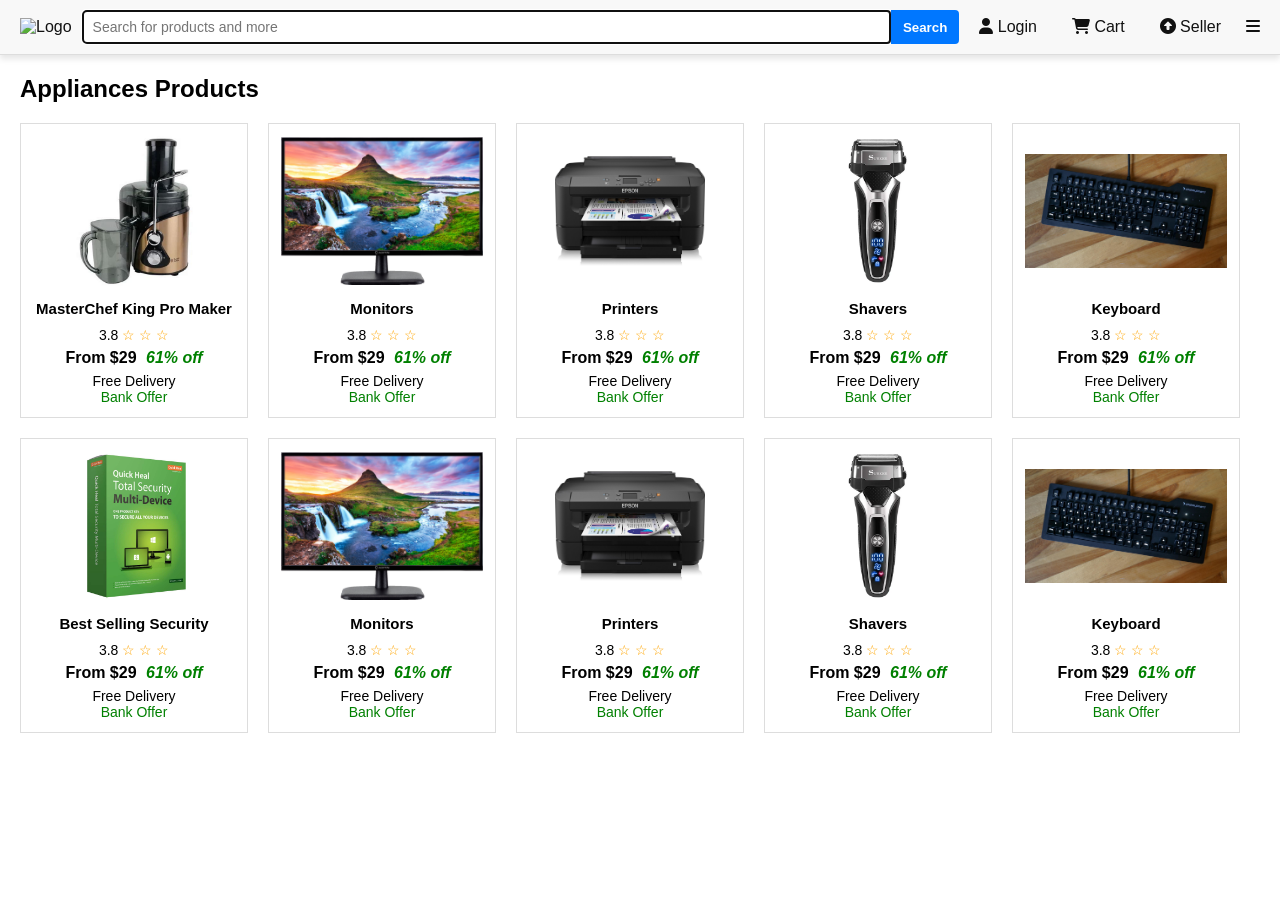
==== commit d6abc121: "MODIFIED: Pages-folder-files" ====
--- a/pages/Appliances.html
+++ b/pages/Appliances.html
@@ -5,11 +5,12 @@
     <meta charset="UTF-8">
     <meta http-equiv="X-UA-Compatible" content="IE=edge">
     <meta name="viewport" content="width=device-width, initial-scale=1.0">
-    <link rel="icon" href="./assert/img/logos.png" type="image/icon">
+    <link rel="icon" href="../assert/img/logos.png" type="image/icon">
     <title>Flipkart</title>
-    <link rel="stylesheet" type="text/css" href="./assert/css/navbarFooter.css"">
-    <link rel=" stylesheet" href="./assert/css/index.css">
-    <link rel="icon" href="./assert/images/logos.png" type="image/png">
+    <link rel="stylesheet" type="text/css" href="../assert/css/navbarFooter.css"">
+    <link rel=" stylesheet" href="../assert/css/index.css">
+    <link rel="stylesheet" href="../assert/css/sectionCollections.css">
+    <link rel="icon" href="../assert/images/logos.png" type="image/png">
     <link href="https://cdnjs.cloudflare.com/ajax/libs/font-awesome/6.5.1/css/all.min.css" rel="stylesheet" />
 </head>
 
@@ -57,295 +58,156 @@
         </div>
     </header>
     
-    <section id="alignq">
-        <div class="cont">
-        <h1>Appliances Products</h1>
-        <div>
-
-        <div class="cont">
-            <div class="product-item">
-                <img src="img/El1.jfif" alt="heal">
-                <h3>MasterChef king pro<br>Maker</h3>
-                <span>3.8</span><span class="star">&#9734;</span><span class="star">&#9734;</span><span class="star">&#9734;</span>
-                <p><b>From $29</b>&nbsp;&nbsp;<i style="color:green">61% off</i></p>
-                <p>Free Delivery</p>
-                <p style="color: green;"> Bank Offer</p>
-         
-            </div>
-    
-            <div class="product-item">
-                <img src="computer.jpg" alt="computer">
-                <h3>Monitors</h3>
-                <span>3.8</span><span class="star">&#9734;</span><span class="star">&#9734;</span><span class="star">&#9734;</span>
-                <p><b>From $29</b>&nbsp;&nbsp;<i style="color:green">61% off</i></p>
-                <p>Free Delivery</p>
-                <p style="color: green;"> Bank Offer</p>
-            </div>
-    
-            <div class="product-item">
-                <img src="printers.jpg" alt="printers">
-                <h3>Printers</h3>
-                <span>3.8</span><span class="star">&#9734;</span><span class="star">&#9734;</span><span class="star">&#9734;</span>
-                <p><b>From $29</b>&nbsp;&nbsp;<i style="color:green">61% off</i></p>
-                <p>Free Delivery</p>
-                <p style="color: green;"> Bank Offer</p>
-          
-            </div>
-    
-            <div class="product-item">
-                <img src="shave.webp" alt="shave">
-                <h3>Shavers</h3>
-                <span>3.8</span><span class="star">&#9734;</span><span class="star">&#9734;</span><span class="star">&#9734;</span>
-                <p><b>From $29</b>&nbsp;&nbsp;<i style="color:green">61% off</i></p>
-                <p>Free Delivery</p>
-                <p style="color: green;"> Bank Offer</p>
-            </div>
-    
-            <div class="product-item">
-                <img src="key.jpg" alt="key">
-                <h3>KeyBoard</h3>
-                <span>3.8</span><span class="star">&#9734;</span><span class="star">&#9734;</span><span class="star">&#9734;</span>
-                <p><b>From $29</b>&nbsp;&nbsp;<i style="color:green">61% off</i></p>
-                <p>Free Delivery</p>
-                <p style="color: green;"> Bank Offer</p>
-            </div>
-
-            <div class="product-item">
-                <img src="heal.jpg" alt="heal">
-                <h3>Best Selling Security</h3>
-                <span>3.8</span><span class="star">&#9734;</span><span class="star">&#9734;</span><span class="star">&#9734;</span>
-                <p><b>From $29</b>&nbsp;&nbsp;<i style="color:green">61% off</i></p>
-                <p>Free Delivery</p>
-                <p style="color: green;"> Bank Offer</p>
-         
-            </div>
-    
-            <div class="product-item">
-                <img src="computer.jpg" alt="computer">
-                <h3>Monitors</h3>
-                <span>3.8</span><span class="star">&#9734;</span><span class="star">&#9734;</span><span class="star">&#9734;</span>
-                <p><b>From $29</b>&nbsp;&nbsp;<i style="color:green">61% off</i></p>
-                <p>Free Delivery</p>
-                <p style="color: green;"> Bank Offer</p>
-            </div>
-    
-            <div class="product-item">
-                <img src="printers.jpg" alt="printers">
-                <h3>Printers</h3>
-                <span>3.8</span><span class="star">&#9734;</span><span class="star">&#9734;</span><span class="star">&#9734;</span>
-                <p><b>From $29</b>&nbsp;&nbsp;<i style="color:green">61% off</i></p>
-                <p>Free Delivery</p>
-                <p style="color: green;"> Bank Offer</p>
-          
-            </div>
-    
-            <div class="product-item">
-                <img src="shave.webp" alt="shave">
-                <h3>Shavers</h3>
-                <span>3.8</span><span class="star">&#9734;</span><span class="star">&#9734;</span><span class="star">&#9734;</span>
-                <p><b>From $29</b>&nbsp;&nbsp;<i style="color:green">61% off</i></p>
-                <p>Free Delivery</p>
-                <p style="color: green;"> Bank Offer</p>
-            </div>
-    
-            <div class="product-item">
-                <img src="key.jpg" alt="key">
-                <h3>KeyBoard</h3>
-                <span>3.8</span><span class="star">&#9734;</span><span class="star">&#9734;</span><span class="star">&#9734;</span>
-                <p><b>From $29</b>&nbsp;&nbsp;<i style="color:green">61% off</i></p>
-                <p>Free Delivery</p>
-                <p style="color: green;"> Bank Offer</p>
-            </div>
-
-            <div class="product-item">
-                <img src="heal.jpg" alt="heal">
-                <h3>Best Selling Security</h3>
-                <span>3.8</span><span class="star">&#9734;</span><span class="star">&#9734;</span><span class="star">&#9734;</span>
-                <p><b>From $29</b>&nbsp;&nbsp;<i style="color:green">61% off</i></p>
-                <p>Free Delivery</p>
-                <p style="color: green;"> Bank Offer</p>
-         
-            </div>
-    
-            <div class="product-item">
-                <img src="computer.jpg" alt="computer">
-                <h3>Monitors</h3>
-                <span>3.8</span><span class="star">&#9734;</span><span class="star">&#9734;</span><span class="star">&#9734;</span>
-                <p><b>From $29</b>&nbsp;&nbsp;<i style="color:green">61% off</i></p>
-                <p>Free Delivery</p>
-                <p style="color: green;"> Bank Offer</p>
-            </div>
-    
-            <div class="product-item">
-                <img src="printers.jpg" alt="printers">
-                <h3>Printers</h3>
-                <span>3.8</span><span class="star">&#9734;</span><span class="star">&#9734;</span><span class="star">&#9734;</span>
-                <p><b>From $29</b>&nbsp;&nbsp;<i style="color:green">61% off</i></p>
-                <p>Free Delivery</p>
-                <p style="color: green;"> Bank Offer</p>>
-          
-            </div>
-    
-            <div class="product-item">
-                <img src="shave.webp" alt="shave">
-                <h3>Shavers</h3>
-                <span>3.8</span><span class="star">&#9734;</span><span class="star">&#9734;</span><span class="star">&#9734;</span>
-                <p><b>From $29</b>&nbsp;&nbsp;<i style="color:green">61% off</i></p>
-                <p>Free Delivery</p>
-                <p style="color: green;"> Bank Offer</p>
-            </div>
-    
-            <div class="product-item">
-                <img src="key.jpg" alt="key">
-                <h3>KeyBoard</h3>
-                <span>3.8</span><span class="star">&#9734;</span><span class="star">&#9734;</span><span class="star">&#9734;</span>
-                <p><b>From $29</b>&nbsp;&nbsp;<i style="color:green">61% off</i></p>
-                <p>Free Delivery</p>
-                <p style="color: green;"> Bank Offer</p>
-            </div>
-
-            <div class="product-item">
-                <img src="heal.jpg" alt="heal">
-                <h3>Best Selling Security</h3>
-                <span>3.8</span><span class="star">&#9734;</span><span class="star">&#9734;</span><span class="star">&#9734;</span>
-                <p><b>From $29</b>&nbsp;&nbsp;<i style="color:green">61% off</i></p>
-                <p>Free Delivery</p>
-                <p style="color: green;"> Bank Offer</p>
-         
-            </div>
-    
-            <div class="product-item">
-                <img src="computer.jpg" alt="computer">
-                <h3>Monitors</h3>
-                <span>3.8</span><span class="star">&#9734;</span><span class="star">&#9734;</span><span class="star">&#9734;</span>
-                <p><b>From $29</b>&nbsp;&nbsp;<i style="color:green">61% off</i></p>
-                <p>Free Delivery</p>
-                <p style="color: green;"> Bank Offer</p>
-            </div>
-    
-            <div class="product-item">
-                <img src="printers.jpg" alt="printers">
-                <h3>Printers</h3>
-                <span>3.8</span><span class="star">&#9734;</span><span class="star">&#9734;</span><span class="star">&#9734;</span>
-                <p><b>From $29</b>&nbsp;&nbsp;<i style="color:green">61% off</i></p>
-                <p>Free Delivery</p>
-                <p style="color: green;"> Bank Offer</p>
-          
-            </div>
-    
-            <div class="product-item">
-                <img src="shave.webp" alt="shave">
-                <h3>Shavers</h3>
-                <span>3.8</span><span class="star">&#9734;</span><span class="star">&#9734;</span><span class="star">&#9734;</span>
-                <p><b>From $29</b>&nbsp;&nbsp;<i style="color:green">61% off</i></p>
-                <p>Free Delivery</p>
-                <p style="color: green;"> Bank Offer</p>
-            </div>
-    
-            <div class="product-item">
-                <img src="key.jpg" alt="key">
-                <h3>KeyBoard</h3>
-                <span>3.8</span><span class="star">&#9734;</span><span class="star">&#9734;</span><span class="star">&#9734;</span>
-                <p><b>From $29</b>&nbsp;&nbsp;<i style="color:green">61% off</i></p>
-                <p>Free Delivery</p>
-                <p style="color: green;"> Bank Offer</p>
-            </div>
-
-            <div class="product-item">
-                <img src="heal.jpg" alt="heal">
-                <h3>Best Selling Security</h3>
-                <span>3.8</span><span class="star">&#9734;</span><span class="star">&#9734;</span><span class="star">&#9734;</span>
-                <p><b>From $29</b>&nbsp;&nbsp;<i style="color:green">61% off</i></p>
-                <p>Free Delivery</p>
-                <p style="color: green;"> Bank Offer</p>
-         
-            </div>
-    
-            <div class="product-item">
-                <img src="computer.jpg" alt="computer">
-                <h3>Monitors</h3>
-                <span>3.8</span><span class="star">&#9734;</span><span class="star">&#9734;</span><span class="star">&#9734;</span>
-                <p><b>From $29</b>&nbsp;&nbsp;<i style="color:green">61% off</i></p>
-                <p>Free Delivery</p>
-                <p style="color: green;"> Bank Offer</p>
-            </div>
-    
-            <div class="product-item">
-                <img src="printers.jpg" alt="printers">
-                <h3>Printers</h3>
-                <span>3.8</span><span class="star">&#9734;</span><span class="star">&#9734;</span><span class="star">&#9734;</span>
-                <p><b>From $29</b>&nbsp;&nbsp;<i style="color:green">61% off</i></p>
-                <p>Free Delivery</p>
-                <p style="color: green;"> Bank Offer</p>
-          
-            </div>
-    
-            <div class="product-item">
-                <img src="shave.webp" alt="shave">
-                <h3>Shavers</h3>
-                <span>3.8</span><span class="star">&#9734;</span><span class="star">&#9734;</span><span class="star">&#9734;</span>
-                <p><b>From $29</b>&nbsp;&nbsp;<i style="color:green">61% off</i></p>
-                <p>Free Delivery</p>
-                <p style="color: green;"> Bank Offer</p>
-            </div>
-    
-            <div class="product-item">
-                <img src="key.jpg" alt="key">
-                <h3>KeyBoard</h3>
-                <span>3.8</span><span class="star">&#9734;</span><span class="star">&#9734;</span><span class="star">&#9734;</span>
-                <p><b>From $29</b>&nbsp;&nbsp;<i style="color:green">61% off</i></p>
-                <p>Free Delivery</p>
-                <p style="color: green;"> Bank Offer</p>
-            </div>
-
-            <div class="product-item">
-                <img src="heal.jpg" alt="heal">
-                <h3>Best Selling Security</h3>
-                <span>3.8</span><span class="star">&#9734;</span><span class="star">&#9734;</span><span class="star">&#9734;</span>
-                <p><b>From $29</b>&nbsp;&nbsp;<i style="color:green">61% off</i></p>
-                <p>Free Delivery</p>
-                <p style="color: green;"> Bank Offer</p>
-         
-            </div>
-    
-            <div class="product-item">
-                <img src="computer.jpg" alt="computer">
-                <h3>Monitors</h3>
-                <span>3.8</span><span class="star">&#9734;</span><span class="star">&#9734;</span><span class="star">&#9734;</span>
-                <p><b>From $29</b>&nbsp;&nbsp;<i style="color:green">61% off</i></p>
-                <p>Free Delivery</p>
-                <p style="color: green;"> Bank Offer</p>
-            </div>
-    
-            <div class="product-item">
-                <img src="printers.jpg" alt="printers">
-                <h3>Printers</h3>
-                <span>3.8</span><span class="star">&#9734;</span><span class="star">&#9734;</span><span class="star">&#9734;</span>
-                <p><b>From $29</b>&nbsp;&nbsp;<i style="color:green">61% off</i></p>
-                <p>Free Delivery</p>
-                <p style="color: green;"> Bank Offer</p>
-            </div>
-    
-            <div class="product-item">
-                <img src="shave.webp" alt="shave">
-                <h3>Shavers</h3>
-                <span>3.8</span><span class="star">&#9734;</span><span class="star">&#9734;</span><span class="star">&#9734;</span>
-                <p><b>From $29</b>&nbsp;&nbsp;<i style="color:green">61% off</i></p>
-                <p>Free Delivery</p>
-                <p style="color: green;"> Bank Offer</p>
-            </div>
-    
-            <div class="product-item">
-                <img src="key.jpg" alt="key">
-                <h3>KeyBoard</h3>
-                <span>3.8</span><span class="star">&#9734;</span><span class="star">&#9734;</span><span class="star">&#9734;</span>
-                <p><b>From $29</b>&nbsp;&nbsp;<i style="color:green">61% off</i></p>
-                <p>Free Delivery</p>
-                <p style="color: green;"> Bank Offer</p>
+    <section class="product-description">
+        <div class="product-collection">
+            <h1>Appliances Products</h1>
+    
+            <div class="product-collection-items">
+    
+                <div class="product-items">
+                    <img src="../assert/img/El1.jfif" alt="Maker">
+                    <h3>MasterChef King Pro Maker</h3>
+                    <div class="rating">
+                        <span>3.8</span>
+                        <span class="star">&#9734;</span>
+                        <span class="star">&#9734;</span>
+                        <span class="star">&#9734;</span>
+                    </div>
+                    <p class="price">From $29 <span class="offer">61% off</span></p>
+                    <p class="delivery">Free Delivery</p>
+                    <p class="bank-offer">Bank Offer</p>
+                </div>
+    
+                <div class="product-items">
+                    <img src="../assert/img/computer.jpg" alt="Monitor">
+                    <h3>Monitors</h3>
+                    <div class="rating">
+                        <span>3.8</span>
+                        <span class="star">&#9734;</span>
+                        <span class="star">&#9734;</span>
+                        <span class="star">&#9734;</span>
+                    </div>
+                    <p class="price">From $29 <span class="offer">61% off</span></p>
+                    <p class="delivery">Free Delivery</p>
+                    <p class="bank-offer">Bank Offer</p>
+                </div>
+    
+                <div class="product-items">
+                    <img src="../assert/img/printers.jpg" alt="Printers">
+                    <h3>Printers</h3>
+                    <div class="rating">
+                        <span>3.8</span>
+                        <span class="star">&#9734;</span>
+                        <span class="star">&#9734;</span>
+                        <span class="star">&#9734;</span>
+                    </div>
+                    <p class="price">From $29 <span class="offer">61% off</span></p>
+                    <p class="delivery">Free Delivery</p>
+                    <p class="bank-offer">Bank Offer</p>
+                </div>
+    
+                <div class="product-items">
+                    <img src="../assert/img/shave.webp" alt="Shavers">
+                    <h3>Shavers</h3>
+                    <div class="rating">
+                        <span>3.8</span>
+                        <span class="star">&#9734;</span>
+                        <span class="star">&#9734;</span>
+                        <span class="star">&#9734;</span>
+                    </div>
+                    <p class="price">From $29 <span class="offer">61% off</span></p>
+                    <p class="delivery">Free Delivery</p>
+                    <p class="bank-offer">Bank Offer</p>
+                </div>
+    
+                <div class="product-items">
+                    <img src="../assert/img/key.jpg" alt="Keyboard">
+                    <h3>Keyboard</h3>
+                    <div class="rating">
+                        <span>3.8</span>
+                        <span class="star">&#9734;</span>
+                        <span class="star">&#9734;</span>
+                        <span class="star">&#9734;</span>
+                    </div>
+                    <p class="price">From $29 <span class="offer">61% off</span></p>
+                    <p class="delivery">Free Delivery</p>
+                    <p class="bank-offer">Bank Offer</p>
+                </div>
+    
+                <div class="product-items">
+                    <img src="../assert/img/heal.jpg" alt="Security">
+                    <h3>Best Selling Security</h3>
+                    <div class="rating">
+                        <span>3.8</span>
+                        <span class="star">&#9734;</span>
+                        <span class="star">&#9734;</span>
+                        <span class="star">&#9734;</span>
+                    </div>
+                    <p class="price">From $29 <span class="offer">61% off</span></p>
+                    <p class="delivery">Free Delivery</p>
+                    <p class="bank-offer">Bank Offer</p>
+                </div>
+    
+                <div class="product-items">
+                    <img src="../assert/img/computer.jpg" alt="Monitor">
+                    <h3>Monitors</h3>
+                    <div class="rating">
+                        <span>3.8</span>
+                        <span class="star">&#9734;</span>
+                        <span class="star">&#9734;</span>
+                        <span class="star">&#9734;</span>
+                    </div>
+                    <p class="price">From $29 <span class="offer">61% off</span></p>
+                    <p class="delivery">Free Delivery</p>
+                    <p class="bank-offer">Bank Offer</p>
+                </div>
+    
+                <div class="product-items">
+                    <img src="../assert/img/printers.jpg" alt="Printers">
+                    <h3>Printers</h3>
+                    <div class="rating">
+                        <span>3.8</span>
+                        <span class="star">&#9734;</span>
+                        <span class="star">&#9734;</span>
+                        <span class="star">&#9734;</span>
+                    </div>
+                    <p class="price">From $29 <span class="offer">61% off</span></p>
+                    <p class="delivery">Free Delivery</p>
+                    <p class="bank-offer">Bank Offer</p>
+                </div>
+    
+                <div class="product-items">
+                    <img src="../assert/img/shave.webp" alt="Shavers">
+                    <h3>Shavers</h3>
+                    <div class="rating">
+                        <span>3.8</span>
+                        <span class="star">&#9734;</span>
+                        <span class="star">&#9734;</span>
+                        <span class="star">&#9734;</span>
+                    </div>
+                    <p class="price">From $29 <span class="offer">61% off</span></p>
+                    <p class="delivery">Free Delivery</p>
+                    <p class="bank-offer">Bank Offer</p>
+                </div>
+    
+                <div class="product-items">
+                    <img src="../assert/img/key.jpg" alt="Keyboard">
+                    <h3>Keyboard</h3>
+                    <div class="rating">
+                        <span>3.8</span>
+                        <span class="star">&#9734;</span>
+                        <span class="star">&#9734;</span>
+                        <span class="star">&#9734;</span>
+                    </div>
+                    <p class="price">From $29 <span class="offer">61% off</span></p>
+                    <p class="delivery">Free Delivery</p>
+                    <p class="bank-offer">Bank Offer</p>
+                </div>
+    
             </div>
         </div>
     </section>
-    <br>
+    
 
 </body>
 <script src="./assert/js/script.js"></script>
--- a/assert/css/navbarFooter.css
+++ b/assert/css/navbarFooter.css
@@ -0,0 +1,279 @@
+* {
+    margin: 0;
+    padding: 0;
+    box-sizing: border-box;
+    font-family: 'Arial', sans-serif;
+}
+
+header {
+    width: 100%;
+    background-color: #f8f8f8;
+    color: #111;
+    box-shadow: 0 4px 6px rgba(0,0,0,0.1);
+    border-bottom: 1px solid #ddd;
+}
+
+#header {
+    display: flex;
+    align-items: center;
+    justify-content: space-between;
+    padding: 10px 20px;
+    gap: 10px;
+    flex-wrap: nowrap;
+}
+
+.logo img {
+    height: 40px;
+    cursor: pointer;
+}
+
+.search-bar {
+    flex:1 2;
+    display: flex;
+    justify-content: center;
+    min-width: 0;
+}
+
+.search-bar input {
+    flex: 1;
+    min-width: 0;
+    padding: 8px 10px;
+    border: 1px solid #ccc;
+    border-radius: 4px 0 0 4px;
+    font-size: 14px;
+}
+
+.search-bar button {
+    padding: 8px 12px;
+    border: none;
+    background-color: #0077ff;
+    color: white;
+    font-weight: bold;
+    cursor: pointer;
+    border-radius: 0 4px 4px 0;
+}
+
+nav ul {
+    list-style: none;
+    display: flex;
+    align-items: center;
+    gap: 15px;
+}
+
+nav ul li a {
+    text-decoration: none;
+    color: #111;
+    padding: 5px 10px;
+    border-radius: 4px;
+}
+
+.hamburger {
+    display: none;
+    font-size: 28px;
+    cursor: pointer;
+    color: #111;
+}
+
+@media (max-width: 1024px) {
+    .search-bar input {
+        font-size: 13px;
+    }
+
+    .search-bar button {
+        font-size: 13px;
+        padding: 6px 10px;
+    }
+}
+
+@media (max-width: 768px) {
+    .logo img {
+        height: 30px;
+    }
+
+    .nav-menu{
+        color: #111;
+    }
+
+    .search-bar input {
+        font-size: 12px;
+    }
+
+    .search-bar button {
+        font-size: 12px;
+    }
+}
+
+@media (max-width: 480px) {
+    .search-bar {
+        justify-content: flex-start;
+    }
+
+    .search-bar input {
+        font-size: 12px;
+        padding: 5px 6px;
+    }
+
+    .search-bar button {
+        font-size: 12px;
+        padding: 5px 6px;
+    }
+
+    nav {
+        display: none;
+        position: absolute;
+        top: 60px;
+        left: 0;
+        width: 100%;
+        background-color: #f8f8f8;
+        flex-direction: column;
+        z-index: 1000;
+        border-top: 1px solid #ddd;
+    }
+
+    nav.active {
+        display: flex;
+    }
+
+    nav ul {
+        flex-direction: column;
+        width: 100%;
+        gap: 0;
+    }
+
+    nav ul li {
+        width: 100%;
+        text-align: left;
+        padding: 12px 20px;
+        border-bottom: 1px solid #ddd;
+        margin-right:50px;
+    }
+
+    nav ul li a {
+        margin-left: 150px;
+        font-size: 16px;
+    }
+
+    .hamburger {
+        display: block;
+    }
+
+    .special-icon{
+        display: none;
+    }
+}
+
+
+footer {
+    background-color: #000;
+    color: #fff;
+    padding: 30px 20px;
+    text-align: center;
+}
+
+.footer-top {
+    display: flex;
+    flex-wrap: wrap;
+    justify-content: space-around;
+    gap: 20px;
+    margin-bottom: 20px;
+    border-bottom: 1px solid #fff;
+    padding-bottom: 20px;
+}
+
+.footer-col {
+    flex: 1 1 22%;
+    text-align: left;
+    padding: 10px;
+}
+
+.footer-col h3 {
+    font-size: 18px;
+    margin-bottom: 10px;
+    border-bottom: 1px solid #fff;
+    padding-bottom: 5px;
+}
+
+.footer-col ul {
+    list-style-type: none;
+    padding: 0;
+}
+
+.footer-col ul li {
+    margin-bottom: 5px;
+}
+
+.footer-col ul li a {
+    color: #fff;
+    text-decoration: none;
+    transition: color 0.3s ease;
+}
+
+.footer-col ul li a:hover {
+    color: #2256ff;
+}
+
+.social-links {
+    margin-top: 10px;
+}
+
+.social-links a {
+    margin-right: 10px;
+    color: #fff;
+    text-decoration: none;
+    transition: color 0.3s ease;
+}
+
+.social-links a:hover {
+    color: #2256ff;
+}
+
+.footer-bottom {
+    background-color: #000;
+    padding: 10px 0;
+    font-size: 14px;
+}
+
+.footer-bottom p {
+    margin: 0;
+}
+
+.footer-bottom a {
+    color: #fff;
+    text-decoration: none;
+    transition: color 0.3s ease;
+}
+
+.footer-bottom a:hover {
+    color: #2256ff;
+}
+
+@media (max-width: 780px) {
+    .footer-top {
+        flex-direction: row;
+        flex-wrap: wrap;
+        justify-content: center;
+    }
+    .footer-col {
+        flex: 1 1 45%;
+        margin-bottom: 20px;
+        text-align: center;
+    }
+}
+
+@media (max-width: 480px) {
+    .footer-top {
+        flex-direction: column;
+        align-items: center;
+    }
+    .footer-col {
+        flex: 1 1 100%;
+        text-align: center;
+        margin-bottom: 15px;
+    }
+    .social-links a {
+        margin: 5px;
+    }
+    .footer-bottom {
+        font-size: 12px;
+    }
+}
--- a/assert/css/index.css
+++ b/assert/css/index.css
@@ -0,0 +1,645 @@
+.big-sales {
+    padding: 20px;
+}
+
+.sales-offer h1 {
+    text-align: center;
+    font-size: 32px;
+    margin-bottom: 25px;
+    font-weight: bold;
+}
+
+.product-itemss img {
+    width: 1220px;
+    height: 300px;
+    border-radius: 10px;
+}
+
+@media (max-width: 1024px) {
+    .sales-offer h1 {
+        font-size: 26px;
+    }
+
+    .product-itemss {
+        max-width: 700px;
+    }
+    .product-itemss img {
+        border-radius: 6px;
+        width:790px;
+    }
+}
+
+@media (max-width: 768px) {
+    .sales-offer h1 {
+        font-size: 22px;
+    }
+
+    .product-itemss {
+        max-width: 100%;
+    }
+
+    .product-itemss img {
+        border-radius: 6px;
+        width:100%;
+        height:200px;
+    }
+}
+
+@media (max-width: 480px) {
+    .big-sales {
+        padding: 25px 10px;
+    }
+
+    .sales-offer h1 {
+        font-size: 18px;
+    }
+
+    .product-itemss img {
+        border-radius: 6px;
+        width:100%;
+    }
+}
+
+
+.collection-section {
+    margin-top:20px;
+    background-color: #f5f5f5;
+}
+
+#collections-items{
+    text-align: center;
+}
+
+.collection-items {
+    display: flex;
+    flex-wrap: wrap;
+    gap: 20px;
+    justify-content: center;
+}
+
+.section-item {
+    background-color: white;
+    text-align: center;
+    border-radius: 8px;
+    padding: 15px;
+    box-shadow: 0 2px 6px rgba(0,0,0,0.1);
+    transition: transform 0.3s, box-shadow 0.3s;
+    flex: 1 1 200px;
+    max-width:700px;
+}
+
+.section-item img {
+    width: 100%;
+    height: 120px;
+    object-fit: cover;
+    border-radius: 6px;
+}
+
+.section-item p {
+    font-size: 14px;
+    font-weight: 500;
+}
+
+.section-item:hover {
+    transform: translateY(-5px);
+    box-shadow: 0 4px 12px rgba(0,0,0,0.15);
+}
+
+@media (max-width: 1024px) {
+    .section-item {
+        flex: 1 1 calc(25% - 18px);
+        max-width: calc(25% - 18px);
+    }
+}
+
+@media (max-width: 768px) {
+    .section-item {
+        flex: 1 1 calc(33.333% - 15px);
+        max-width: calc(33.333% - 15px);
+    }
+}
+
+@media (max-width: 480px) {
+    .section-item {
+        flex: 1 1 calc(50% - 12px);
+        max-width: calc(50% - 12px);
+    }
+
+    .section-item img {
+        height: 100px;
+    }
+
+    .section-item p {
+        font-size: 13px;
+    }
+}
+
+.section-content {
+    padding: 30px;
+    background-color: #f5f5f5;
+}
+
+.section-head {
+    text-align: center;
+    margin-bottom: 20px;
+}
+
+#section-center {
+    display: flex;
+    flex-wrap: wrap;
+    gap: 20px;
+    justify-content: center;
+}
+
+.section-product {
+    background-color: #fff;
+    border-radius: 8px;
+    padding: 15px;
+    text-align: center;
+    box-shadow: 0 2px 6px rgba(0,0,0,0.1);
+    transition: transform 0.3s, box-shadow 0.3s;
+    flex: 1 1 280px;
+    max-width: 300px;
+}
+
+.section-product b{
+    color:rgb(255, 0, 0);
+}
+
+.section-product img {
+    width: 100%;
+    height: 180px;
+    object-fit: cover;
+    border-radius: 6px;
+    margin-bottom: 10px;
+}
+
+.section-letter {
+    font-size: 14px;
+    line-height: 1.4;
+}
+
+.section-product:hover {
+    transform: translateY(-5px);
+    box-shadow: 0 4px 12px rgba(0,0,0,0.15);
+}
+
+@media (max-width: 1024px) {
+    .section-product {
+        flex: 1 1 45%;
+        max-width: 45%;
+    }
+}
+
+@media (max-width: 768px) {
+    .section-product {
+        flex: 1 1 100%;
+    }
+    .section-product img {
+        height: 160px;
+    }
+    .section-letter {
+        font-size: 13px;
+    }
+}
+
+@media (max-width: 480px) {
+    .section-product img {
+        height: 140px;
+    }
+    .section-letter {
+        font-size: 12px;
+    }
+}
+
+.section-product-items {
+    padding:20px;
+    background-color: #f5f5f5;
+}
+
+.product-items-lists h1 {
+    text-align: center;
+    margin-bottom: 15px;
+    font-size: 30px;
+}
+
+.products-item {
+    display: flex;
+    flex-wrap: wrap;
+    gap: 20px;
+    justify-content: center;
+}
+
+.product-item {
+    background-color: #fff;
+    border-radius: 8px;
+    padding: 15px;
+    text-align: center;
+    box-shadow: 0 2px 6px rgba(0,0,0,0.1);
+    transition: transform 0.3s, box-shadow 0.3s;
+    flex: 1 1 18%;
+    max-width: 18%;
+}
+
+.product-item img {
+    width: 100%;
+    height: 300px;
+    border-radius: 6px;
+}
+
+.product-item h3 {
+    font-size: 16px;
+    margin-bottom: 5px;
+}
+
+.product-item p {
+    font-size: 14px;
+    color: rgb(248, 7, 7);
+}
+
+.product-item:hover {
+    transform: translateY(-5px);
+    box-shadow: 0 4px 12px rgba(0,0,0,0.15);
+}
+
+@media (max-width: 1024px) {
+    .product-item {
+        flex: 1 1 22%;
+        max-width: 22%;
+    }
+}
+
+@media (max-width: 768px) {
+    .product-item {
+        flex: 1 1 45%;
+        max-width: 45%;
+    }
+    .product-item img {
+        height: 140px;
+    }
+    .product-item h3 {
+        font-size: 15px;
+    }
+    .product-item p {
+        font-size: 13px;
+    }
+}
+
+@media (max-width: 480px) {
+    .product-item {
+        flex: 1 1 100%;
+        max-width: 100%;
+    }
+    .product-item img {
+        height: 120px;
+    }
+    .product-item h3 {
+        font-size: 14px;
+    }
+    .product-item p {
+        font-size: 12px;
+    }
+}
+
+.section-product-collection {
+    padding:20px;
+    background: #f6f6f6;
+}
+
+.section-title {
+    text-align: center;
+    margin-bottom: 30px;
+    font-size: 2rem;
+}
+
+.section-product-collection {
+    max-width: 1200px;
+    margin: auto;
+    padding: 20px;
+    text-align: center;
+}
+
+.section-title {
+    font-size: 32px;
+    color: #333;
+    margin-bottom: 30px;
+}
+
+.products-wrapper {
+    display: flex;
+    justify-content: space-between;
+    gap: 20px;
+    flex-wrap: wrap;
+}
+
+.side-column,
+.center-column {
+    display: flex;
+    flex-direction: column;
+    gap: 20px;
+    flex: 1;
+}
+
+.card {
+    background-color: #f5f5f5;
+    padding: 15px;
+    border-radius: 8px;
+    text-align: center;
+}
+
+.card img {
+    width: 100%;
+    height: auto;
+    display: block;
+    border-radius: 5px;
+    margin-bottom: 10px;
+}
+
+.card h3 {
+    font-size: 18px;
+    margin-bottom: 5px;
+    border-bottom: 1px solid rgb(5, 5, 5);
+    padding-bottom: 3px;
+}
+
+.card p {
+    font-size: 16px;
+    color: #333;
+}
+
+@media (max-width: 780px) {
+    .products-wrapper {
+        flex-direction: column;
+        align-items: center;
+    }
+
+    .side-column,
+    .center-column {
+        flex: 1 1 100%;
+        width: 90%;
+        margin-bottom: 20px;
+    }
+}
+
+@media (max-width: 480px) {
+    .section-title {
+        font-size: 24px;
+    }
+
+    .card h3 {
+        font-size: 16px;
+    }
+
+    .card p {
+        font-size: 14px;
+    }
+
+    .side-column,
+    .center-column {
+        width: 100%;
+    }
+}
+
+
+#special-offers {
+    max-width: 1200px;
+    margin: auto;
+    padding: 20px;
+}
+
+.offers-container {
+    display: flex;
+    flex-wrap: wrap;
+    gap: 20px;
+}
+
+.products-left {
+    flex: 1 1 65%;
+}
+
+.banner-right {
+    flex: 1 1 30%;
+    text-align: center;
+}
+
+.banner-right img {
+    width: 100%;
+    height: 93%;
+    display: block;
+}
+
+.product-row {
+    display: flex;
+    flex-wrap: wrap;
+    gap: 20px;
+    margin-bottom: 20px;
+}
+
+.product-card {
+    flex: 1 ;
+    text-align: center;
+    border: 1px solid #ddd;
+    padding: 10px;
+}
+
+.product-card img {
+    width: 100%;
+    height: auto;
+    display: block;
+    margin: auto;
+}
+
+.product-card h2 {
+    color: darkcyan;
+    font-size: 16px;
+    margin-top: 8px;
+}
+
+.product-card h4 {
+    color: red;
+    font-size: 14px;
+    margin: 5px 0;
+}
+
+@media (max-width: 1024px) {
+    .products-left, .banner-right {
+        flex: 1 1 100%;
+    }
+    .banner-right img {
+        max-width: 200px;
+    }
+}
+
+@media (max-width: 768px) {
+    .banner-right img{
+        display: none;
+    }
+}
+@media (max-width: 480px) {
+    .product-card {
+        flex: 1 1 100%;
+    }
+    .banner-right img {
+        max-width: 250px;
+        margin-left:30px;
+    }
+    .product-card h2 {
+        font-size: 14px;
+    }
+    .product-card h4 {
+        font-size: 12px;
+    }
+}
+
+.collection-img {
+    display: flex;
+    flex-wrap: wrap;
+    gap: 10px;
+    max-width: 1200px;
+    margin: auto;
+}
+
+.left-img, .right-img {
+    flex: 1 1 48%;
+    text-align: center;
+}
+
+.left-img img, .right-img img {
+    width: 100%;
+    height: 98%;
+    display: block;
+}
+
+@media (max-width: 780px) {
+    .left-img, .right-img {
+        flex: 1 1 100%;
+    }
+    .left-img img {
+        max-width: 90%;
+        margin: auto;
+    }
+    .right-img img {
+        max-width: 90%;
+        margin: auto;
+    }
+}
+
+@media (max-width: 480px) {
+    .collection-img {
+        gap: 5px;
+    }
+    .left-img img, .right-img img {
+        max-width: 100%;
+    }
+}
+
+@media (min-width: 1024px) {
+    .left-img, .right-img {
+        flex: 1 1 48%;
+    }
+}
+
+.product-litem-gender {
+    max-width: 1200px;
+    margin: auto;
+    padding: 20px;
+}
+
+.gender-banner h1 {
+    text-align: center;
+    color:#333;
+    margin-bottom: 20px;
+}
+
+.gener-product {
+    text-align: center;
+}
+
+.gener-product img {
+    width: 100%;
+    height: 300px;
+    display: block;
+}
+
+@media (max-width: 1024px) {
+    .gener-product img {
+        width: 100%;
+    }
+}
+
+@media (max-width: 780px) {
+    .gener-product img {
+        width: 100%;
+    }
+}
+
+@media (max-width: 480px) {
+    .gener-product img {
+        width: 100%;
+    }
+}
+
+.banner-img {
+    display: flex;
+    flex-wrap: wrap;
+    gap: 10px;
+    max-width: 1200px;
+    margin: auto;
+}
+
+.banner-img img {
+    width: 100%;
+    height:300px;
+    display: block;
+    flex: 1 1 48%;
+}
+
+@media (max-width: 1024px) {
+    .banner-img img {
+        flex: 1 1 48%;
+    }
+}
+
+@media (max-width: 780px) {
+    .banner-img img {
+        flex: 1 1 48%;
+    }
+}
+
+@media (max-width: 480px) {
+    .banner-img img {
+        flex: 1 1 100%;
+        margin-bottom: 10px;
+    }
+}
+
+.img-section {
+    max-width: 1200px;
+    margin: auto;
+    padding: 20px;
+    text-align: center;
+}
+
+.img-section img {
+    width: 100%;
+    height: 350px;
+    display: block;
+}
+
+@media (max-width: 1024px) {
+    .img-section img {
+        width: 100%;
+    }
+}
+
+@media (max-width: 780px) {
+    .img-section img {
+        width: 100%;
+    }
+}
+
+@media (max-width: 480px) {
+    .img-section img {
+        width: 100%;
+    }
+}
--- a/assert/css/sectionCollections.css
+++ b/assert/css/sectionCollections.css
@@ -0,0 +1,85 @@
+.product-description {
+    padding: 20px;
+}
+
+.product-collection h1 {
+    margin-bottom: 20px;
+}
+
+.product-collection-items {
+    display: flex;
+    flex-wrap: wrap;
+    gap: 20px;
+}
+
+.product-items {
+    flex: 0 0 calc(20% - 20px);
+    border: 1px solid #ddd;
+    padding: 12px;
+    text-align: center;
+    background-color: #fff;
+}
+
+.product-items img {
+    width: 100%;
+    height: 150px;
+    object-fit: contain;
+}
+
+.product-items h3 {
+    font-size: 15px;
+    margin: 10px 0;
+}
+
+.rating {
+    font-size: 14px;
+    margin-bottom: 6px;
+}
+
+.star {
+    color: #ffa500;
+}
+
+.price {
+    font-weight: bold;
+    margin: 6px 0;
+}
+
+.offer {
+    color: green;
+    font-style: italic;
+    margin-left: 5px;
+}
+
+.delivery {
+    font-size: 14px;
+}
+
+.bank-offer {
+    color: green;
+    font-size: 14px;
+}
+
+@media (max-width: 780px) {
+    .product-items {
+        flex: 0 0 calc(33.333% - 20px);
+    }
+
+    .product-items h3 {
+        font-size: 14px;
+    }
+}
+
+@media (max-width: 480px) {
+    .product-items {
+        flex: 0 0 100%;
+    }
+
+    .product-items img {
+        height: 130px;
+    }
+
+    .product-items h3 {
+        font-size: 13px;
+    }
+}
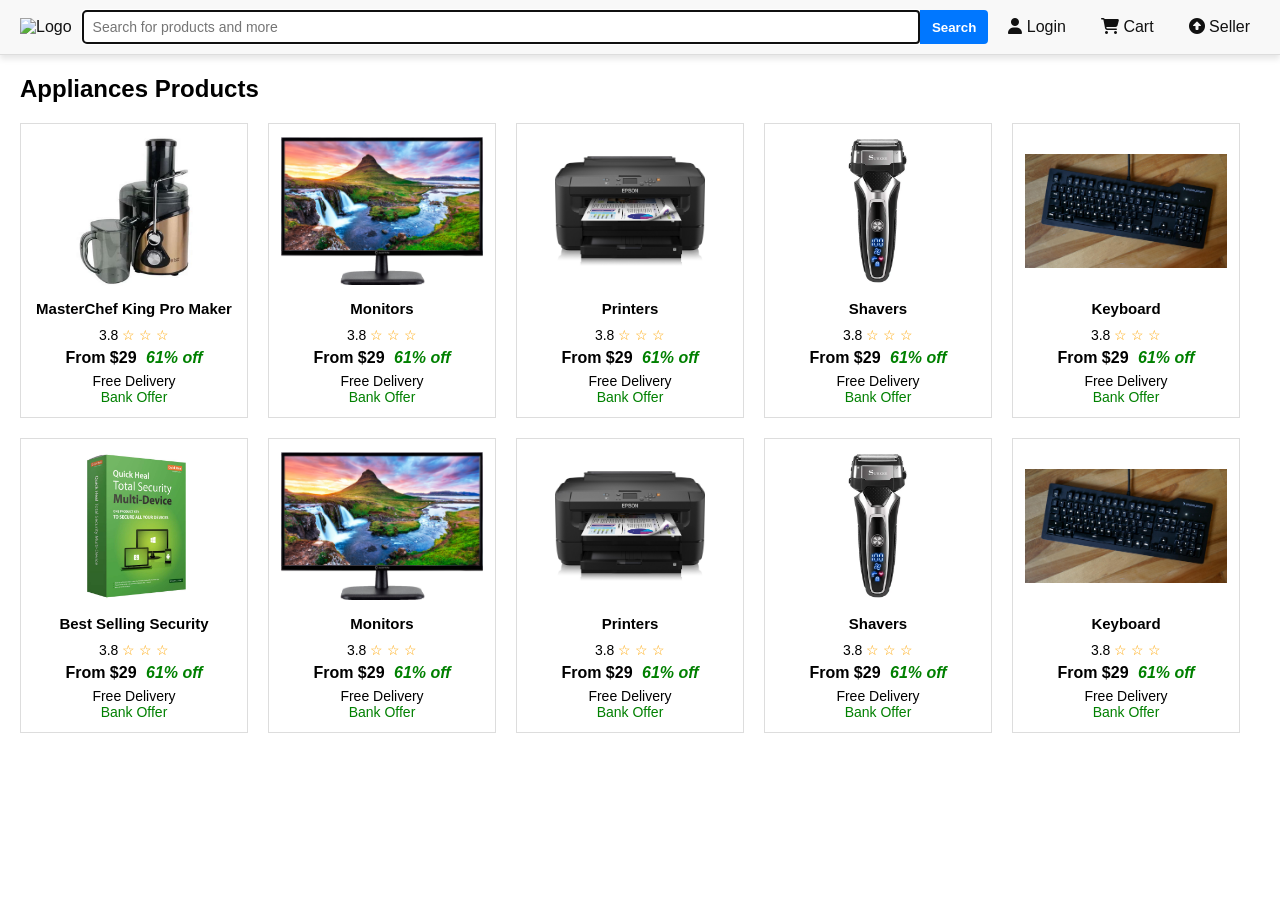
==== commit 0c517925: "MODIFIED: R#" ====
--- a/pages/Appliances.html
+++ b/pages/Appliances.html
@@ -50,9 +50,6 @@
                             <span>Seller</span>
                         </a>
                     </li>
-                    <li class="special-icon">
-                        <i class="fas fa-bars"></i>
-                    </li>
                 </ul>
             </nav>
         </div>
@@ -210,5 +207,5 @@
     
 
 </body>
-<script src="./assert/js/script.js"></script>
+<script src="../assert/js/script.js"></script>
 </html>
--- a/assert/css/index.css
+++ b/assert/css/index.css
@@ -25,7 +25,7 @@
     }
     .product-itemss img {
         border-radius: 6px;
-        width:790px;
+        width:990px;
     }
 }
 
